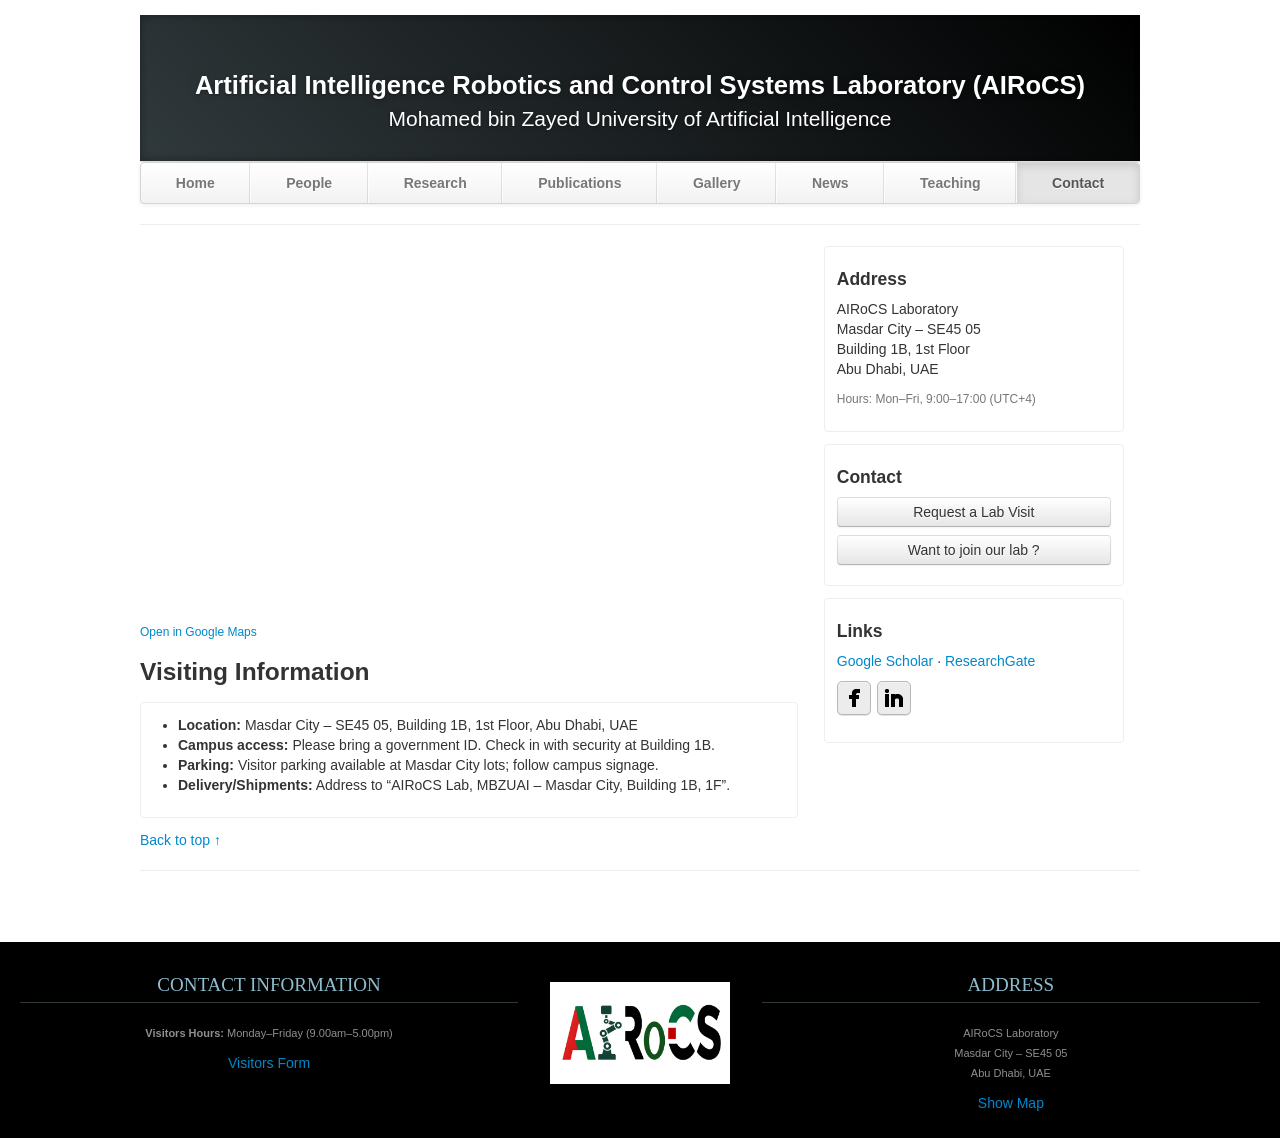
==== contact.html @ 9fc04df8 "update:contact" ====
<!DOCTYPE html>
<html lang="en" itemscope itemtype="http://schema.org/Organization">

<head>
  <meta charset="utf-8">
  <title>Contact | AIRoCS Lab</title>
  <meta name="viewport" content="width=device-width, initial-scale=1.0">
  <meta name="description" content="Contact AIRoCS Lab at MBZUAI – address, map, email, phone, and visiting info.">
  <meta name="author" content="AIRoCS Lab">
  <link href="css/bootstrap.min.css" rel="stylesheet">
  <link href="css/bootstrap-responsive.min.css" rel="stylesheet">
  <link href="css/theme.css" rel="stylesheet">
  <link href="css/social-buttons.css" rel="stylesheet">
  <style>
    /* Lightweight, Bootstrap-2 friendly tweaks */
    .subhead h1 {
      font-size: 1.6rem;
      line-height: 1.2;
      margin: .4em 0;
    }

    .content h4 {
      margin-top: 0;
    }

    .contact-card {
      border: 1px solid #eee;
      background: #fff;
      border-radius: 4px;
      padding: 12px;
      margin-bottom: 12px;
    }

    .contact-card .label {
      margin-right: 6px;
    }

    .muted-small {
      color: #777;
      font-size: 12px;
    }

    .btn-blockish {
      display: block;
      margin-bottom: 8px;
    }

    .nav-toggle {
      display: none;
      background: #08c;
      color: #fff;
      border: 0;
      width: 100%;
      padding: 10px 12px;
      font-size: 15px;
      border-radius: 4px;
      font-weight: 600;
      text-transform: uppercase;
    }

    /* Responsive map embed */
    .map-wrap {
      position: relative;
      padding-bottom: 56.25%;
      height: 0;
      overflow: hidden;
      border-radius: 4px;
    }

    .map-wrap iframe {
      position: absolute;
      top: 0;
      left: 0;
      width: 100%;
      height: 100%;
      border: 0;
    }

    /* Copy feedback */
    .copy-badge {
      cursor: pointer;
      font-size: 11px;
      margin-left: 6px;
    }

    .copy-ok {
      color: #3a87ad;
    }

    .callout {
      border-left: 4px solid #08c;
      background: #f6fbff;
      padding: 10px 12px;
      border-radius: 3px;
      margin-bottom: 14px;
    }

    #footer img {
      max-width: 100%;
      height: auto;
    }

    @media (max-width: 767px) {
      .masthead .navbar-inner {
        padding: 0 10px;
      }

      .nav-toggle {
        display: block;
        margin-bottom: 8px;
      }

      .masthead .nav {
        display: none !important;
        float: none;
        width: 100%;
        margin: 0;
        border: 1px solid #e5e5e5;
        border-radius: 4px;
        overflow: hidden;
      }

      .masthead .nav.open {
        display: block !important;
      }

      .masthead .nav>li {
        float: none;
        border-top: 1px solid #e5e5e5;
      }

      .masthead .nav>li:first-child {
        border-top: 0;
      }

      .masthead .nav>li>a {
        display: block;
        padding: 10px 12px;
      }

      .subhead h1 {
        font-size: 1.3rem;
      }

      .subhead .lead {
        font-size: 1rem;
      }
    }
  </style>
</head>

<body>
  <div class="container" id="top" itemprop="name" content="AIRoCS Lab">
    <header class="jumbotron subhead" id="overview">
      <h1>Artificial Intelligence Robotics and Control Systems Laboratory (AIRoCS)</h1>
      <p class="lead">Mohamed bin Zayed University of Artificial Intelligence</p>
    </header>

    <div class="masthead">
      <div class="navbar">
        <div class="navbar-inner">
          <div class="container">
            <button type="button" class="nav-toggle" aria-expanded="false" aria-controls="primary-nav">Menu</button>
            <ul class="nav" id="primary-nav">
              <li><a href="index.html">Home</a></li>
              <li><a href="people.html">People</a></li>
              <li><a href="research.html">Research</a></li>
              <li><a href="publications.html">Publications</a></li>
              <li><a href="gallery.html">Gallery</a></li>
              <li><a href="news.html">News</a></li>
              <li><a href="teaching.html">Teaching</a></li>
              <li class="active"><a href="#">Contact</a></li>
            </ul>
          </div>
        </div>
      </div>
    </div>

    <hr>

    <div class="row-fluid">
      <div class="span8 content">
        <!-- <div class="callout"> -->
        <!-- For general inquiries, collaborations, or visits, email
            <a href="mailto:Abdalla.Swikir@mbzuai.ac.ae" itemprop="email">Abdalla.Swikir@mbzuai.ac.ae</a>
            or the lab at <a href="mailto:abdallarobotlab@gmail.com">abdallarobotlab@gmail.com</a>. -->
        <!-- </div> -->

        <!-- Responsive Google Map -->
        <div class="map-wrap" aria-label="Map to AIRoCS Lab at MBZUAI">
          <iframe
            src="https://www.google.com/maps/embed?pb=!1m18!1m12!1m3!1d1887.2392666752237!2d54.61821030482016!3d24.432108541783606!2m3!1f0!2f0!3f0!3m2!1i1024!2i768!4f13.1!3m3!1m2!1s0x3e5e48af75e21805%3A0x649441d6f389bc86!2sMohamed%20bin%20Zayed%20University%20of%20Artificial%20Intelligence!5e0!3m2!1sen!2sae!4v1742840189313!5m2!1sen!2sae"
            loading="lazy" referrerpolicy="no-referrer-when-downgrade" allowfullscreen>
          </iframe>
        </div>

        <p class="muted-small" style="margin-top:6px;">
          <a href="https://maps.app.goo.gl/gb7csNPpujr68AkG7">Open in Google Maps</a>
        </p>

        <h3>Visiting Information</h3>
        <div class="contact-card">
          <ul>
            <li><b>Location:</b> <span itemprop="address" itemscope itemtype="http://schema.org/PostalAddress">
                <span itemprop="streetAddress">Masdar City – SE45 05, Building 1B, 1st Floor</span>,
                <span itemprop="addressLocality">Abu Dhabi</span>, <span itemprop="addressCountry">UAE</span>
              </span></li>
            <li><b>Campus access:</b> Please bring a government ID. Check in with security at Building 1B.</li>
            <li><b>Parking:</b> Visitor parking available at Masdar City lots; follow campus signage.</li>
            <li><b>Delivery/Shipments:</b> Address to “AIRoCS Lab, MBZUAI – Masdar City, Building 1B, 1F”.</li>
          </ul>
        </div>
      </div>

      <div class="span4">
        <!-- Address / Hours -->
        <div class="contact-card">
          <h4>Address</h4>
          <p>
            AIRoCS Laboratory<br>
            Masdar City – SE45 05<br>
            Building 1B, 1st Floor<br>
            Abu Dhabi, UAE
          </p>
          <p class="muted-small">Hours: Mon–Fri, 9:00–17:00 (UTC+4)</p>
        </div>

        <!-- Contact methods -->
        <div class="contact-card">
          <h4>Contact</h4>
          <!-- <p>
            <span class="label">Email</span>
            <a href="mailto:Abdalla.Swikir@mbzuai.ac.ae" id="email-pi">Abdalla.Swikir@mbzuai.ac.ae</a>
            <a href="#" class="copy-badge" data-copy="Abdalla.Swikir@mbzuai.ac.ae" title="Copy email"></a>
          </p>
          <p class="muted-small" style="margin-top:-6px;">
            <span class="label">Email</span> <a href="mailto:abdallarobotlab@gmail.com"
              id="email-lab">abdallarobotlab@gmail.com</a>
            <a href="#" class="copy-badge" data-copy="abdallarobotlab@gmail.com" title="Copy email"></a>
          </p>
          <p>
            <span class="label label-info">Phone</span>
            <a href="tel:+97128113243" id="phone-main">+971 2 811 3243</a>
            <a href="#" class="copy-badge" data-copy="+97128113243" title="Copy phone"></a>
          </p> -->
          <div class="row-fluid" style="margin-top:8px;">
            <div class="span12">
              <!-- <a class="btn btn-primary btn-blockish"
                href="mailto:Abdalla.Swikir@mbzuai.ac.ae?subject=AIRoCS%20Inquiry">Email the PI</a> -->
              <a class="btn btn-blockish" href="https://forms.gle/qxykhqFnT3sWA5ks5">Request
                a Lab Visit</a>
              <a class="btn btn-blockish" href="https://forms.gle/LVCdofX83ikJN9mw8">Want to join our lab ?</a>
            </div>
          </div>
        </div>

        <!-- Links / Social -->
        <div class="contact-card">
          <h4>Links</h4>
          <p><a href="http://scholar.google.com">Google Scholar</a> · <a
              href="http://www.researchgate.net">ResearchGate</a></p>
          <p>
            <a href="https://www.facebook.com" class="sb facebook" aria-label="Facebook">Facebook</a>
            <a href="http://www.linkedin.com" class="sb linkedin" aria-label="LinkedIn">LinkedIn</a>
          </p>
        </div>
      </div>
    </div>

    <p><a href="#top">Back to top ↑</a></p>


    <hr>
  </div>

  <footer id="footer">
    <div class="container-fluid">
      <div class="row-fluid">
        <div class="span5">
          <h3>Contact Information</h3>
          <p><b>Visitors Hours: </b>Monday–Friday (9.00am–5.00pm)</p>
          <a href="https://forms.gle/qxykhqFnT3sWA5ks5">Visitors Form</a>
        </div>
        <div class="span2">
          <a href="https://abdallaswikirrobotlab.github.io/Robot_Lab_Website/">
            <img src="thumbs/AIRoCS_logo.jpg" alt="AIRoCS lab logo" />
          </a>
        </div>
        <div class="span5">
          <h3>Address</h3>
          <p>
            AIRoCS Laboratory<br>
            Masdar City – SE45 05<br>
            Abu Dhabi, UAE
          </p>
          <a href="https://maps.app.goo.gl/gb7csNPpujr68AkG7">Show Map</a>
        </div>
      </div>
    </div>
  </footer>

  <!-- JS at end for performance -->
  <script src="js/jquery-1.9.1.min.js"></script>
  <script src="js/bootstrap.min.js"></script>
  <script>
    // Simple copy-to-clipboard with tiny inline feedback
    (function () {
      function copyText(text, $el) {
        var ta = document.createElement('textarea');
        ta.value = text;
        document.body.appendChild(ta);
        ta.select();
        try { document.execCommand('copy'); } catch (e) { }
        document.body.removeChild(ta);
        var prev = $el.text();
        $el.text('copied').addClass('copy-ok');
        setTimeout(function () { $el.text(prev).removeClass('copy-ok'); }, 1200);
      }
      $(document).on('click', '.copy-badge', function (e) {
        e.preventDefault();
        copyText($(this).data('copy'), $(this));
      });
    })();

    // Lightweight nav toggle for phones
    (function () {
      var $nav = $('#primary-nav');
      var $toggle = $('.nav-toggle');

      function syncState() {
        var isDesktop = $(window).width() > 767;
        if (isDesktop) {
          $nav.removeClass('open');
          $toggle.attr('aria-expanded', true);
        } else {
          $toggle.attr('aria-expanded', $nav.hasClass('open'));
        }
      }

      $toggle.on('click', function () {
        var isOpen = $nav.toggleClass('open').hasClass('open');
        $(this).attr('aria-expanded', isOpen);
      });

      $(window).on('resize orientationchange', syncState);
      syncState();
    })();
  </script>
</body>

</html>
---- css/theme.css ----
body {
	padding-top: 15px;
	padding-bottom: 0px;
}


/* Custom container */

.container {
	margin: 0 auto;
	max-width: 1000px;
}

.container>hr {
	margin: 20px 0
}


/* Customize the navbar links to be fill the entire space of the .navbar */

.navbar .navbar-inner {
	padding: 0
}

.navbar .nav {
	margin: 0;
	display: table;
	width: 100%;
}

.navbar .nav li {
	display: table-cell;
	width: 1%;
	float: none;
}

.navbar .nav li a {
	font-weight: bold;
	text-align: center;
	border-left: 1px solid rgba(255, 255, 255, .75);
	border-right: 1px solid rgba(0, 0, 0, .1);
}

.navbar .nav li:first-child a {
	border-left: 0;
	border-radius: 3px 0 0 3px;
}

.navbar .nav li:last-child a {
	border-right: 0;
	border-radius: 0 3px 3px 0;
}

body>.navbar {
	font-size: 13px
}


/* Change the docs' brand */

body>.navbar .brand {
	padding-right: 0;
	padding-left: 0;
	margin-left: 20px;
	float: right;
	font-weight: bold;
	color: #000;
	text-shadow: 0 1px 0 rgba(255, 255, 255, .1), 0 0 30px rgba(255, 255, 255, .125);
	-webkit-transition: all .2s linear;
	-moz-transition: all .2s linear;
	transition: all .2s linear;
}

body>.navbar .brand:hover {
	text-decoration: none;
	text-shadow: 0 1px 0 rgba(255, 255, 255, .1), 0 0 30px rgba(255, 255, 255, .4);
}


/* Sidenav for Docs
         -------------------------------------------------- */

@media screen and (max-width: 768px) {
	.bs-docs-sidenav {
		display: none !important;
	}
}

.bs-docs-sidenav {
	width: 228px;
	margin: 30px 0 0;
	padding: 0;
	background-color: #fff;
	-webkit-border-radius: 6px;
	-moz-border-radius: 6px;
	border-radius: 6px;
	-webkit-box-shadow: 0 1px 4px rgba(0, 0, 0, .065);
	-moz-box-shadow: 0 1px 4px rgba(0, 0, 0, .065);
	box-shadow: 0 1px 4px rgba(0, 0, 0, .065);
}

.bs-docs-sidenav>li>a {
	display: block;
	width: 200px;
	margin: 0 0 -1px;
	padding: 8px 14px;
	border: 1px solid #e5e5e5;
}

.bs-docs-sidenav>li>a.subhead {
	display: block;
	width: 168px;
	margin: 0 0 -1px;
	padding: 8px 30px;
	border: 1px solid #e5e5e5;
	font-size: 12px;
}

.bs-docs-sidenav>li:first-child>a {
	-webkit-border-radius: 6px 6px 0 0;
	-moz-border-radius: 6px 6px 0 0;
	border-radius: 6px 6px 0 0;
}

.bs-docs-sidenav>li:last-child>a {
	-webkit-border-radius: 0 0 6px 6px;
	-moz-border-radius: 0 0 6px 6px;
	border-radius: 0 0 6px 6px;
}

.bs-docs-sidenav>.active>a {
	position: relative;
	z-index: 2;
	padding: 9px 15px;
	border: 0;
	text-shadow: 0 1px 0 rgba(0, 0, 0, .15);
	-webkit-box-shadow: inset 1px 0 0 rgba(0, 0, 0, .1), inset -1px 0 0 rgba(0, 0, 0, .1);
	-moz-box-shadow: inset 1px 0 0 rgba(0, 0, 0, .1), inset -1px 0 0 rgba(0, 0, 0, .1);
	box-shadow: inset 1px 0 0 rgba(0, 0, 0, .1), inset -1px 0 0 rgba(0, 0, 0, .1);
}

.bs-docs-sidenav>li>a:hover {
	background-color: #f5f5f5
}

.bs-docs-sidenav a:hover .icon-chevron-right {
	opacity: .5
}

.bs-docs-sidenav.affix {
	top: 10px
}

.bs-docs-sidenav.affix-bottom {
	position: absolute;
	top: auto;
	bottom: 270px;
}


/* Responsive
         -------------------------------------------------- */

.affix {
	top: 0px
}

#media {
	margin-top: 70px
}

#media .header {
	margin-left: 0;
	margin-bottom: 56px;
	margin-top: 30px;
}

#media .post_row {
	margin-left: 0;
	margin-bottom: 40px;
}

#media .lastpost_row {
	margin-bottom: 0
}

#media .post_row .post {
	background: #fff;
	/*margin-left: 0;;
    margin-right: 20px;*/
	border-radius: 4px;
	box-shadow: 1px 1px 2px 0px #E0E0E0;
	width: 487px;
	height: 616px;
}

#media .post_row .last {
	margin-right: 0
}

#media .post_row .post .img {
	position: relative;
	text-align: center;
}

#media .post_row .post .img .date {
	background: #E8554E;
	position: absolute;
	padding: 2px 5px;
	top: 0;
	left: 11px;
}

#media .post_row .post .img .date p {
	color: #fff;
	font-size: 14px;
	font-weight: bold;
	font-style: italic;
	margin: 0;
}

#media .post_row .post .img img {
	height: 275px;
	width: 410px;
}

#media .post_row .post .text {
	margin: 18px auto 0;
	width: 83%;
}

#media .post_row .post .text h5 {
	margin: 0 0 8px 0;
	font-size: 20px;
	line-height: 23px;
}

#media .post_row .post .text h5 a {
	color: #333
}

#media .post_row .post .text span.date {
	color: #9F9F9F;
	display: block;
	margin-bottom: 12px;
	font-style: italic;
	font-size: 13px;
}

#media .post_row .post .text p {
	margin: 0;
	line-height: 21px;
	font-size: 14px;
}

#media .post_row .post .author_box {
	margin: 12px auto 20px;
	border-top: 1px solid #EDEDED;
	overflow: hidden;
	text-align: left;
	width: 85%;
	padding-top: 12px;
}

#media .post_row .post .author_box h6 {
	margin: 0 0 3px 0;
	font-size: 13px;
	line-height: 15px;
	font-style: italic;
	font-weight: normal;
	color: #B2B2B2;
}

#media .post_row .post .author_box p {
	color: #B2B2B2;
	font-style: italic;
	font-size: 13px;
	line-height: 14px;
	margin: 0;
}

#media .post_row .post .author_box img {
	float: right
}

#media .post_row .post a.plus_wrapper {
	width: 99%;
	text-align: center;
	background: #fff;
	display: none;
	border-radius: 0px 0px 4px 4px;
	padding: 6px 0px 2px;
	margin: 0 auto 1px;
}

#media .post_row .post a.plus_wrapper span {
	color: #1189D9;
	font-size: 30px;
	font-weight: bold;
}

#media .post_row .post:hover a.plus_wrapper {
	display: block
}

#media .post_row .post:hover {
	box-shadow: 0px 1px 5px 1px rgb(216, 216, 216)
}

#media .post_row .post:hover .text h5 a {
	color: #1189D9
}

.map .box_wrapp {
	position: absolute;
	margin: 15px auto;
	box-shadow: 0 0 7px 0 rgba(26, 26, 26, 0.4);
	padding: 30px 0 30px;
	background: white;
	border-radius: 4px;
	margin-top: 25px;
}

.map .box_wrapp .box_cont {
	margin: 30px auto;
	width: 76%;
}

.section-header {
	text-align: center;
	margin-bottom: 35px;
}

.section-header h1,
.title-text {
	font-weight: bold;
	font-size: 30px;
	margin: 12.5px 0;
	font-weight: 100;
	margin-bottom: 25px;
	line-height: 55px;
}

.feature-item:hover {
	box-shadow: 0px 1px 5px 1px rgb(216, 216, 216)
}

.feature-item img {
	margin-left: 15px;
	margin-right: 15px;
	max-width: 90%;
	height: 200px;
}

.feature-item h5 {
	margin-left: 15px;
	margin-right: 15px;
	margin-top: 20px;
	margin-bottom: 20px;
}

.feature-item p {
	margin-left: 15px;
	margin-right: 15px;
}

.feature-heading {
	margin-top: 20px;
	margin-bottom: 20px;
	margin-left: 15px;
	margin-right: 15px;
}

.feature-heading a:hover {
	text-decoration: none;
}

.feature-button {
	font-size: 16px;
	background-image: none;
	box-shadow: none;
	margin-bottom: 10px;
}

.centered {
	text-align: center;
}

.subhead {
	text-align: left;
	border-bottom: 1px solid #ddd;
}

.jumbotron {
	position: relative;
	padding: 45px 0px 35px 0px;
	color: #fff;
	text-align: center;
	text-shadow: 0 1px 3px rgba(0, 0, 0, .4), 0 0 30px rgba(0, 0, 0, .075);
	background: #30393C;
	background: -moz-linear-gradient(45deg, #30393C 0%, #000000 100%);
	background: -webkit-gradient(linear, left bottom, right top, color-stop(0%, #30393C), color-stop(100%, #30393C));
	background: -webkit-linear-gradient(45deg, #30393C 0%, #000000 100%);
	background: -o-linear-gradient(45deg, #30393C 0%, #000000 100%);
	background: -ms-linear-gradient(45deg, #30393C 0%, #000000 100%);
	background: linear-gradient(45deg, #30393C 0%, #000000 100%) repeat;
	-webkit-box-shadow: inset 0 3px 7px rgba(0, 0, 0, .2), inset 0 -3px 7px rgba(0, 0, 0, .2);
	-moz-box-shadow: inset 0 3px 7px rgba(0, 0, 0, .2), inset 0 -3px 7px rgba(0, 0, 0, .2);
	box-shadow: inset 0 3px 7px rgba(0, 0, 0, .2), inset 0 -3px 7px rgba(0, 0, 0, .2);
}

.jumbotron:after {
	content: '';
	display: block;
	position: absolute;
	top: 0;
	right: 0;
	bottom: 0;
	left: 0;
	opacity: .4;
}

.lead {
	margin-bottom: 0px;
	font-size: 21px;
	font-weight: 200;
	line-height: 15px;
}

img.float-left {
	float: left;
	margin-top: 9px;
	margin-left: 0px;
	margin-right: 30px;
	margin-bottom: 12px;
}

img.float-right {
	float: right;
	margin-top: 9px;
	margin-right: 0px;
	margin-bottom: 12px;
	margin-left: 30px;
}

img.publications-thumb {
	width: 142px;
	height: 188px;
}

.caption {
	margin: 10px;
}

.responsive-video {
	position: relative;
	padding-bottom: 56.25%;
	padding-top: 60px;
	overflow: hidden;
}

.responsive-video iframe,
.responsive-video object,
.responsive-video embed {
	position: absolute;
	top: 0;
	left: 0;
	width: 93.5%;
	height: 93.5%;
}

.video-caption {
	margin: 10px;
}

.accordion {
	margin-bottom: 20px;
	margin-right: 40px;
}

.thumbnail>img.sponsor {
	width: 212px;
	height: 150px;
}

img.carousel-image {
	width: 100%;
}

li.publication {
	margin-bottom: 20px;
}

.page-header h3 a:hover {
	text-decoration: none;
}

iframe.map-frame {
	border: none;
	overflow: hidden;
	margin-top: 10px;
	margin-bottom: 10px;
	margin-left: 0px;
	margin-right: 0px;
	height: 550px;
	width: 100%;
}

ul.sponsors {
	margin-top: 40px;
	margin-bottom: 40px;
}

#footer {
	z-index: 10;
	margin-top: 50px;
	margin-bottom: 0px;
	padding-bottom: 25px;
	border-top-width: 8px;
	border-top-style: solid;
	border-top-color: #2F2F2F;
	background-color: #000000;
	border: 0;
	font-size: 100%;
	font: inherit;
	vertical-align: baseline;
	text-align: center;
}

#footer h3 {
	font-size: 19px;
	text-transform: uppercase;
	font-family: BebasNeueRegular;
	color: #8DBECE;
	border-bottom-width: 1px;
	border-bottom-style: solid;
	border-bottom-color: #30393C;
	line-height: 35px;
	margin-bottom: 20px;
	margin-top: 25px;
	font-weight: normal;
}

#footer a img {
	margin-top: 40px;
}

#footer p,
#footer address {
	color: #8F8F8F;
	font-size: 11px;
}
---- css/social-buttons.css ----
/*

CSS Social Icons
By: Nick La (@nickla)
http://webdesignerwall.com/tutorials/css-social-buttons

Version: 1.0

*/

/************************************************************************************
SOCIAL LINK a.sb
*************************************************************************************/
a.sb,
.sb a {
	width: 32px;
	height: 32px;
	background-repeat: no-repeat;
	background-position: center center;
	text-indent: -900em;
	color: #333;
	text-decoration: none;
	line-height: 100%;
	white-space: nowrap;
	display: inline-block;
	position: relative;
	vertical-align: middle;
	margin: 0 2px 5px 0;
	
	/* default button color */
	background-color: #ececec;
	border: solid 1px #b8b8b9;
	
	/* default box shadow */
	-webkit-box-shadow: inset 0 1px 0 rgba(255,255,255,.3), 0 1px 0 rgba(0,0,0,.1);
	-moz-box-shadow: inset 0 1px 0 rgba(255,255,255,.3), 0 1px 0 rgba(0,0,0,.1);
	box-shadow: inset 0 1px 0 rgba(255,255,255,.3), 0 1px 0 rgba(0,0,0,.1);

	/* default border radius */
	-webkit-border-radius: 5px;
	-moz-border-radius: 5px;
	border-radius: 5px;
	
}
/* for IE */
*:first-child+html a.sb,
*:first-child+html .sb a {
	text-indent: 0;
	line-height: 0;
	font-size: 0;
	overflow: hidden;
}


/* SB LIST
================================================ */
.sb {
	margin: 0;
	padding: 0;
}
.sb li {
	margin: 0;
	padding: 0;
	display: inline;
}


/* SIZES
================================================ */
/* small */
a.sb.small,
.sb.small a {
	width: 26px;
	height: 26px;
	font-size: 90%;
}

/* large */
a.sb.large,
.sb.large a {
	width: 40px;
	height: 40px;
	font-size: 120%;
}


/* GRADIENTS
================================================ */

/* default gradient */
a.sb.gradient,
.sb.gradient a {
	background-color: transparent !important;
}
a.sb.gradient:after,
.sb.gradient a:after {
	padding: 1px;
	content: "";
	width: 100%;
	height: 100%;
	position: absolute;
	top: -1px;
	left: -1px;
	z-index: -1;
	
	-webkit-box-shadow: inset 0 2px 0 rgba(255,255,255,.3);
	-moz-box-shadow: inset 0 2px 0 rgba(255,255,255,.3);
	box-shadow: inset 0 2px 0 rgba(255,255,255,.3);

	/* default gradient */
	background: -moz-linear-gradient(top, #eeeeee 0%, #d2d2d2 100%);
	background: -webkit-linear-gradient(top, #eeeeee 0%, #d2d2d2 100%);
	background: linear-gradient(top, #eeeeee 0%, #d2d2d2 100%);
}

/* gradient blue */
a.sb.gradient.blue:after,
.sb.gradient.blue a:after {
	background-image: url([data-uri]);
	background-image: -moz-linear-gradient(top,  rgba(83,132,237,1) 0%, rgba(44,86,159,1) 100%);
	background-image: -webkit-linear-gradient(top,  rgba(83,132,237,1) 0%,rgba(44,86,159,1) 100%);
	background-image: linear-gradient(top,  rgba(83,132,237,1) 0%,rgba(44,86,159,1) 100%);
}

/* gradient purple */
a.sb.gradient.purple:after,
.sb.gradient.purple a:after {
	background-image: url([data-uri]);
	background-image: -moz-linear-gradient(top,  rgba(127,119,252,1) 0%, rgba(78,24,219,1) 100%);
	background-image: -webkit-linear-gradient(top,  rgba(127,119,252,1) 0%,rgba(78,24,219,1) 100%);
	background-image: linear-gradient(top,  rgba(127,119,252,1) 0%,rgba(78,24,219,1) 100%);
}

/* gradient red */
a.sb.gradient.red:after,
.sb.gradient.red a:after {
	background-image: url([data-uri]);
	background-image: -moz-linear-gradient(top,  rgba(249,116,88,1) 0%, rgba(215,35,18,1) 100%);
	background-image: -webkit-linear-gradient(top,  rgba(249,116,88,1) 0%,rgba(215,35,18,1) 100%);
	background-image: linear-gradient(top,  rgba(249,116,88,1) 0%,rgba(215,35,18,1) 100%);
}

/* gradient green */
a.sb.gradient.green:after,
.sb.gradient.green a:after {
	background-image: url([data-uri]);
	background-image: -moz-linear-gradient(top,  rgba(81,185,18,1) 0%, rgba(49,121,9,1) 100%);
	background-image: -webkit-linear-gradient(top,  rgba(81,185,18,1) 0%,rgba(49,121,9,1) 100%);
	background-image: linear-gradient(top,  rgba(81,185,18,1) 0%,rgba(49,121,9,1) 100%);
}

/* gradient green */
a.sb.gradient.green:after,
.sb.gradient.green a:after {
	background-image: url([data-uri]);
	background-image: -moz-linear-gradient(top,  rgba(81,185,18,1) 0%, rgba(49,121,9,1) 100%);
	background-image: -webkit-linear-gradient(top,  rgba(81,185,18,1) 0%,rgba(49,121,9,1) 100%);
	background-image: linear-gradient(top,  rgba(81,185,18,1) 0%,rgba(49,121,9,1) 100%);
}

/* gradient orange */
a.sb.gradient.orange:after,
.sb.gradient.orange a:after {
	background-image: url([data-uri]);
	background-image: -moz-linear-gradient(top,  rgba(255,165,0,1) 0%, rgba(255,111,0,1) 100%);
	background-image: -webkit-linear-gradient(top,  rgba(255,165,0,1) 0%,rgba(255,111,0,1) 100%);
	background-image: linear-gradient(top,  rgba(255,165,0,1) 0%,rgba(255,111,0,1) 100%);
}

/* gradient brown */
a.sb.gradient.brown:after,
.sb.gradient.brown a:after {
	background-image: url([data-uri]);
	background-image: -moz-linear-gradient(top,  rgba(197,99,5,1) 0%, rgba(123,59,2,1) 100%);
	background-image: -webkit-linear-gradient(top,  rgba(197,99,5,1) 0%,rgba(123,59,2,1) 100%);
	background-image: linear-gradient(top,  rgba(197,99,5,1) 0%,rgba(123,59,2,1) 100%);
}

/* gradient black */
a.sb.gradient.black:after,
.sb.gradient.black a:after {
	background-image: url([data-uri]);
	background-image: -moz-linear-gradient(top,  rgba(86,86,86,1) 0%, rgba(3,3,3,1) 100%);
	background-image: -webkit-linear-gradient(top,  rgba(86,86,86,1) 0%,rgba(3,3,3,1) 100%);
	background-image: linear-gradient(top,  rgba(86,86,86,1) 0%,rgba(3,3,3,1) 100%);
}

/* gradient gray */
a.sb.gradient.gray:after,
.sb.gradient.gray a:after {
	background-image: url([data-uri]);
	background-image: -moz-linear-gradient(top,  rgba(172,171,171,1) 0%, rgba(82,82,82,1) 100%);
	background-image: -webkit-linear-gradient(top,  rgba(172,171,171,1) 0%,rgba(82,82,82,1) 100%);
	background-image: linear-gradient(top,  rgba(172,171,171,1) 0%,rgba(82,82,82,1) 100%);
}

/* gradient light-gray */
a.sb.gradient.light-gray:after,
.sb.gradient.light-gray a:after {
	background-image: url([data-uri]);
	background-image: -moz-linear-gradient(top,  rgba(217,217,217,1) 0%, rgba(157,157,157,1) 100%);
	background-image: -webkit-linear-gradient(top,  rgba(217,217,217,1) 0%,rgba(157,157,157,1) 100%);
	background-image: linear-gradient(top,  rgba(217,217,217,1) 0%,rgba(157,157,157,1) 100%);
}

/* gradient light-blue */
a.sb.gradient.light-blue:after,
.sb.gradient.light-blue a:after {
	background-image: url([data-uri]);
	background-image: -moz-linear-gradient(top,  rgba(209,229,254,1) 0%, rgba(150,194,250,1) 100%);
	background-image: -webkit-linear-gradient(top,  rgba(209,229,254,1) 0%,rgba(150,194,250,1) 100%);
	background-image: linear-gradient(top,  rgba(209,229,254,1) 0%,rgba(150,194,250,1) 100%);
}

/* gradient light-purple */
a.sb.gradient.light-purple:after,
.sb.gradient.light-purple a:after {
	background-image: url([data-uri]);
	background-image: -moz-linear-gradient(top,  rgba(206,201,254,1) 0%, rgba(168,158,252,1) 100%);
	background-image: -webkit-linear-gradient(top,  rgba(206,201,254,1) 0%,rgba(168,158,252,1) 100%);
	background-image: linear-gradient(top,  rgba(206,201,254,1) 0%,rgba(168,158,252,1) 100%);
}

/* gradient pink */
a.sb.gradient.pink:after,
.sb.gradient.pink a:after {
	background-image: url([data-uri]);
	background-image: -moz-linear-gradient(top,  rgba(253,211,240,1) 0%, rgba(254,147,203,1) 100%);
	background-image: -webkit-linear-gradient(top,  rgba(253,211,240,1) 0%,rgba(254,147,203,1) 100%);
	background-image: linear-gradient(top,  rgba(253,211,240,1) 0%,rgba(254,147,203,1) 100%);
}

/* gradient light-green */
a.sb.gradient.light-green:after,
.sb.gradient.light-green a:after {
	background-image: url([data-uri]);
	background-image: -moz-linear-gradient(top,  rgba(179,239,22,1) 0%, rgba(141,200,14,1) 100%);
	background-image: -webkit-linear-gradient(top,  rgba(179,239,22,1) 0%,rgba(141,200,14,1) 100%);
	background-image: linear-gradient(top,  rgba(179,239,22,1) 0%,rgba(141,200,14,1) 100%);
}

/* gradient yellow */
a.sb.gradient.yellow:after,
.sb.gradient.yellow a:after {
	background-image: url([data-uri]);
	background-image: -moz-linear-gradient(top,  rgba(253,246,177,1) 0%, rgba(255,222,7,1) 100%);
	background-image: -webkit-linear-gradient(top,  rgba(253,246,177,1) 0%,rgba(255,222,7,1) 100%);
	background-image: linear-gradient(top,  rgba(253,246,177,1) 0%,rgba(255,222,7,1) 100%);
}


/* COLORS
================================================ */

/* default hover */
a.sb:hover:after,
.sb a:hover:after {
	background-image: none;
}
a.sb:hover,
.sb a:hover,
a.sb:hover:after,
.sb a:hover:after {
	background-color: #f3f3f3;
}


/* blue color */
a.sb.blue,
.sb.blue a,
a.sb.blue:after,
.sb.blue a:after {
	background-color: #4d7de1;
	border-color: #294c89;
	color: #fff;
}
a.sb.blue:hover:after,
.sb.blue a:hover:after {
	background-image: none;
}
a.sb.blue:hover,
.sb.blue a:hover,
a.sb.blue:hover:after,
.sb.blue a:hover:after {
	background-color: #5384ed;
}

/* purple color */
a.sb.purple,
.sb.purple a,
a.sb.purple:after,
.sb.purple a:after {
	background-color: #7a6bf8;
	border-color: #321396;
	color: #fff;
}
a.sb.purple:hover:after,
.sb.purple a:hover:after {
	background-image: none;
}
a.sb.purple:hover,
.sb.purple a:hover,
a.sb.purple:hover:after,
.sb.purple a:hover:after {
	background-color: #7f77fc;
}

/* red color */
a.sb.red,
.sb.red a,
a.sb.red:after,
.sb.red a:after {
	background-color: #e8311f;
	border-color: #9d1d14;
	color: #fff;
}
a.sb.red:hover:after,
.sb.red a:hover:after {
	background-image: none;
}
a.sb.red:hover,
.sb.red a:hover,
a.sb.red:hover:after,
.sb.red a:hover:after {
	background-color: #e84b34;
}

/* green color */
a.sb.green,
.sb.green a,
a.sb.green:after,
.sb.green a:after {
	background-color: #4aab10;
	border-color: #1e5608;
	color: #fff;
}
a.sb.green:hover:after,
.sb.green a:hover:after {
	background-image: none;
}
a.sb.green:hover,
.sb.green a:hover,
a.sb.green:hover:after,
.sb.green a:hover:after {
	background-color: #51b912;
}

/* orange color */
a.sb.orange,
.sb.orange a,
a.sb.orange:after,
.sb.orange a:after {
	background-color: #ff9600;
	border-color: #c35505;
	color: #fff;
}
a.sb.orange:hover:after,
.sb.orange a:hover:after {
	background-image: none;
}
a.sb.orange:hover,
.sb.orange a:hover,
a.sb.orange:hover:after,
.sb.orange a:hover:after {
	background-color: #ffa500;
}

/* brown color */
a.sb.brown,
.sb.brown a,
a.sb.brown:after,
.sb.brown a:after {
	background-color: #a35004;
	border-color: #622d07;
	color: #fff;
}
a.sb.brown:hover:after,
.sb.brown a:hover:after {
	background-image: none;
}
a.sb.brown:hover,
.sb.brown a:hover,
a.sb.brown:hover:after,
.sb.brown a:hover:after {
	background-color: #c56305;
}

/* black color */
a.sb.black,
.sb.black a,
a.sb.black:after,
.sb.black a:after {
	background-color: #252525;
	border-color: #000000;
	color: #fff;
}
a.sb.black:hover:after,
.sb.black a:hover:after {
	background-image: none;
}
a.sb.black:hover,
.sb.black a:hover,
a.sb.black:hover:after,
.sb.black a:hover:after {
	background-color: #565656;
}

/* gray color */
a.sb.gray,
.sb.gray a,
a.sb.gray:after,
.sb.gray a:after {
	background-color: #989797;
	border-color: #3f3f3f;
	color: #fff;
}
a.sb.gray:hover:after,
.sb.gray a:hover:after {
	background-image: none;
}
a.sb.gray:hover,
.sb.gray a:hover,
a.sb.gray:hover:after,
.sb.gray a:hover:after {
	background-color: #acabab;
}

/* light-gray color */
a.sb.light-gray,
.sb.light-gray a,
a.sb.light-gray:after,
.sb.light-gray a:after {
	background-color: #c7c7c7;
	border-color: #7b7b7b;
}
a.sb.light-gray:hover:after,
.sb.light-gray a:hover:after {
	background-image: none;
}
a.sb.light-gray:hover,
.sb.light-gray a:hover,
a.sb.light-gray:hover:after,
.sb.light-gray a:hover:after {
	background-color: #d9d9d9;
}

/* light-blue color */
a.sb.light-blue,
.sb.light-blue a,
a.sb.light-blue:after,
.sb.light-blue a:after {
	background-color: #bdd9fd;
	border-color: #6694d6;
}
a.sb.light-blue:hover:after,
.sb.light-blue a:hover:after {
	background-image: none;
}
a.sb.light-blue:hover,
.sb.light-blue a:hover,
a.sb.light-blue:hover:after,
.sb.light-blue a:hover:after {
	background-color: #d1e5fe;
}

/* light-purple color */
a.sb.light-purple,
.sb.light-purple a,
a.sb.light-purple:after,
.sb.light-purple a:after {
	background-color: #c1bafd;
	border-color: #7f76cc;
}
a.sb.light-purple:hover:after,
.sb.light-purple a:hover:after {
	background-image: none;
}
a.sb.light-purple:hover,
.sb.light-purple a:hover,
a.sb.light-purple:hover:after,
.sb.light-purple a:hover:after {
	background-color: #cec9fe;
}

/* pink color */
a.sb.pink,
.sb.pink a,
a.sb.pink:after,
.sb.pink a:after {
	background-color: #feb4e4;
	border-color: #e464ac;
}
a.sb.pink:hover:after,
.sb.pink a:hover:after {
	background-image: none;
}
a.sb.pink:hover,
.sb.pink a:hover,
a.sb.pink:hover:after,
.sb.pink a:hover:after {
	background-color: #fdd3f0;
}

/* light-green color */
a.sb.light-green,
.sb.light-green a,
a.sb.light-green:after,
.sb.light-green a:after {
	background-color: #9bd611;
	border-color: #71a115;
}
a.sb.light-green:hover:after,
.sb.light-green a:hover:after {
	background-image: none;
}
a.sb.light-green:hover,
.sb.light-green a:hover,
a.sb.light-green:hover:after,
.sb.light-green a:hover:after {
	background-color: #b3ef16;
}

/* yellow color */
a.sb.yellow,
.sb.yellow a,
a.sb.yellow:after,
.sb.yellow a:after {
	background-color: #fff06c;
	border-color: #dcb232;
}
a.sb.yellow:hover:after,
.sb.yellow a:hover:after {
	background-image: none;
}
a.sb.yellow:hover,
.sb.yellow a:hover,
a.sb.yellow:hover:after,
.sb.yellow a:hover:after {
	background-color: #fdf6b1;
}


/* STYLES
================================================ */

/* min style */
a.sb.min,
.sb.min a {
	background-color: transparent;
	border: none;
	
	-webkit-box-shadow: none;
	-moz-box-shadow: none;
	box-shadow: none;
}

/* circle style */
a.sb.circle,
.sb.circle a,
a.sb.circle:before,
.sb.circle a:before,
a.sb.circle:after,
.sb.circle a:after {
	-webkit-border-radius: 10em;
	-moz-border-radius: 10em;
	border-radius: 10em;
}

/* round style */
a.sb,
.sb a,
a.sb:before,
.sb a:before,
a.sb:after,
.sb a:after {
	-webkit-border-radius: 5px;
	-moz-border-radius: 5px;
	border-radius: 5px;
}

/* reset bottom border-radius for round and circle */
a.sb.circle:before,
.sb.circle a:before,
a.sb:before,
.sb a:before {
	border-bottom-right-radius: 0;
	border-bottom-left-radius: 0;
	-moz-border-radius-bottomright: 0;
	-moz-border-radius-bottomleft: 0;
	-webkit-border-bottom-right-radius: 0;
	-webkit-border-bottom-left-radius: 0;
}

/* thick-border border style */
a.sb.thick-border,
.sb.thick-border a {
	border-width: 3px;
}

/* no-border style */
a.sb.no-border,
.sb.no-border a {
	border: none;
}

/* no-shadow style */
a.sb.no-shadow,
.sb.no-shadow a {
	-webkit-box-shadow: none;
	-moz-box-shadow: none;
	box-shadow: none;
}

/* pressed style */
a.sb.pressed,
.sb.pressed a {
	-webkit-box-shadow: inset 0 1px 2px rgba(0,0,0,.35);
	-moz-box-shadow: inset 0 1px 2px rgba(0,0,0,.35);
	box-shadow: inset 0 1px 2px rgba(0,0,0,.35);
}

/* embossed style */
a.sb.embossed,
.sb.embossed a {
	-webkit-box-shadow: inset 0 1px 0 rgba(255,255,255,.5), inset 0 -2px 0 rgba(0,0,0,.25), inset 0 -3px 0 rgba(255,255,255,.2), 0 1px 0 rgba(0,0,0,.1);
	-moz-box-shadow: inset 0 1px 0 rgba(255,255,255,.5), inset 0 -2px 0 rgba(0,0,0,.25), inset 0 -3px 0 rgba(255,255,255,.2), 0 1px 0 rgba(0,0,0,.1);
	box-shadow: inset 0 1px 0 rgba(255,255,255,.5), inset 0 -2px 0 rgba(0,0,0,.25), inset 0 -3px 0 rgba(255,255,255,.2), 0 1px 0 rgba(0,0,0,.1);
}
a.sb.small.embossed,
.sb.small.embossed a {
	-webkit-box-shadow: inset 0 1px 0 rgba(255,255,255,.5), inset 0 -1px 0 rgba(0,0,0,.25), inset 0 -2px 0 rgba(255,255,255,.2), 0 1px 0 rgba(0,0,0,.1);
	-moz-box-shadow: inset 0 1px 0 rgba(255,255,255,.5), inset 0 -1px 0 rgba(0,0,0,.25), inset 0 -2px 0 rgba(255,255,255,.2), 0 1px 0 rgba(0,0,0,.1);
	box-shadow: inset 0 1px 0 rgba(255,255,255,.5), inset 0 -1px 0 rgba(0,0,0,.25), inset 0 -2px 0 rgba(255,255,255,.2), 0 1px 0 rgba(0,0,0,.1);
}
a.sb.large.embossed,
.sb.large.embossed a {
	-webkit-box-shadow: inset 0 1px 0 rgba(255,255,255,.5), inset 0 -3px 0 rgba(0,0,0,.25), inset 0 -4px 0 rgba(255,255,255,.2), 0 1px 0 rgba(0,0,0,.1);
	-moz-box-shadow: inset 0 1px 0 rgba(255,255,255,.5), inset 0 -3px 0 rgba(0,0,0,.25), inset 0 -4px 0 rgba(255,255,255,.2), 0 1px 0 rgba(0,0,0,.1);
	box-shadow: inset 0 1px 0 rgba(255,255,255,.5), inset 0 -3px 0 rgba(0,0,0,.25), inset 0 -4px 0 rgba(255,255,255,.2), 0 1px 0 rgba(0,0,0,.1);
}

/* glossy style */
a.sb.glossy:before,
.sb.glossy a:before {
	content: "";
	width: 100%;
	height: 50%;
	position: absolute;
	top: 0;
	left: 0;
	
	/* glossy overlay */
	background: url([data-uri]);
	background: -moz-linear-gradient(top,  rgba(255,255,255,0.5) 0%, rgba(255,255,255,0.2) 100%);
	background: -webkit-linear-gradient(top,  rgba(255,255,255,0.5) 0%,rgba(255,255,255,0.2) 100%);
	background: linear-gradient(top,  rgba(255,255,255,0.5) 0%,rgba(255,255,255,0.2) 100%);
}

/* icon with text style */
a.sb.text,
.sb.text a {
	text-indent: 0;
	width: auto;
	height: 20px;
	padding: 9px 14px 3px 34px;
	background-position: 2px center;
}
*:first-child+html a.sb.text,
*:first-child+html .sb.text a {
	text-indent: inherit; /* for IE */
	line-height: 100%;
	font-size: 100%;
}

a.sb.small.text,
.sb.small.text a {
	background-position: 2px center;
	padding: 6px 12px 0 34px;
}
a.sb.large.text,
.sb.large.text a {
	background-position: 6px center;
	padding: 12px 20px 8px 40px;
}

/* flat style */
a.sb.flat,
.sb.flat a,
a.sb.flat:before,
.sb.flat a:before {
	-webkit-border-radius: 0;
	-moz-border-radius: 0;
	border-radius: 0;

	-webkit-box-shadow: none;
	-moz-box-shadow: none;
	box-shadow: none;
}

/* ICONS
================================================ */
a.sb.twitter,
.sb a.twitter {
	background-image: url(images/twitter_bird.png);
}

a.sb.facebook,
.sb a.facebook {
	background-image: url(images/facebook.png);
}

a.sb.heart,
.sb a.heart {
	background-image: url(images/heart.png);
}

a.sb.linkedin,
.sb a.linkedin {
	background-image: url(images/linkedin.png);
}

a.sb.pinterest,
.sb a.pinterest {
	background-image: url(images/pinterest.png);
}

a.sb.podcast,
.sb a.podcast {
	background-image: url(images/podcast.png);
}

a.sb.rss,
.sb a.rss {
	background-image: url(images/rss.png);
}

a.sb.share_this,
.sb a.share_this {
	background-image: url(images/share_this.png);
}

a.sb.star,
.sb a.star {
	background-image: url(images/star.png);
}

a.sb.vimeo,
.sb a.vimeo {
	background-image: url(images/vimeo.png);
}

/* white icons */
a.sb.blue.twitter,
.sb.blue a.twitter,
a.sb.purple.twitter,
.sb.purple a.twitter,
a.sb.red.twitter,
.sb.red a.twitter,
a.sb.green.twitter,
.sb.green a.twitter,
a.sb.orange.twitter,
.sb.orange a.twitter,
a.sb.brown.twitter,
.sb.brown a.twitter,
a.sb.black.twitter,
.sb.black a.twitter,
a.sb.gray.twitter,
.sb.gray a.twitter {
	background-image: url(images/white_twitter_bird.png);
}

a.sb.blue.facebook,
.sb.blue a.facebook,
a.sb.purple.facebook,
.sb.purple a.facebook,
a.sb.red.facebook,
.sb.red a.facebook,
a.sb.green.facebook,
.sb.green a.facebook,
a.sb.orange.facebook,
.sb.orange a.facebook,
a.sb.brown.facebook,
.sb.brown a.facebook,
a.sb.black.facebook,
.sb.black a.facebook,
a.sb.gray.facebook,
.sb.gray a.facebook {
	background-image: url(images/white_facebook.png);
}

a.sb.blue.heart,
.sb.blue a.heart,
a.sb.purple.heart,
.sb.purple a.heart,
a.sb.red.heart,
.sb.red a.heart,
a.sb.green.heart,
.sb.green a.heart,
a.sb.orange.heart,
.sb.orange a.heart,
a.sb.brown.heart,
.sb.brown a.heart,
a.sb.black.heart,
.sb.black a.heart,
a.sb.gray.heart,
.sb.gray a.heart {
	background-image: url(images/white_heart.png);
}

a.sb.blue.linkedin,
.sb.blue a.linkedin,
a.sb.purple.linkedin,
.sb.purple a.linkedin,
a.sb.red.linkedin,
.sb.red a.linkedin,
a.sb.green.linkedin,
.sb.green a.linkedin,
a.sb.orange.linkedin,
.sb.orange a.linkedin,
a.sb.brown.linkedin,
.sb.brown a.linkedin,
a.sb.black.linkedin,
.sb.black a.linkedin,
a.sb.gray.linkedin,
.sb.gray a.linkedin {
	background-image: url(images/white_linkedin.png);
}

a.sb.blue.pinterest,
.sb.blue a.pinterest,
a.sb.purple.pinterest,
.sb.purple a.pinterest,
a.sb.red.pinterest,
.sb.red a.pinterest,
a.sb.green.pinterest,
.sb.green a.pinterest,
a.sb.orange.pinterest,
.sb.orange a.pinterest,
a.sb.brown.pinterest,
.sb.brown a.pinterest,
a.sb.black.pinterest,
.sb.black a.pinterest,
a.sb.gray.pinterest,
.sb.gray a.pinterest {
	background-image: url(images/white_pinterest.png);
}

a.sb.blue.podcast,
.sb.blue a.podcast,
a.sb.purple.podcast,
.sb.purple a.podcast,
a.sb.red.podcast,
.sb.red a.podcast,
a.sb.green.podcast,
.sb.green a.podcast,
a.sb.orange.podcast,
.sb.orange a.podcast,
a.sb.brown.podcast,
.sb.brown a.podcast,
a.sb.black.podcast,
.sb.black a.podcast,
a.sb.gray.podcast,
.sb.gray a.podcast {
	background-image: url(images/white_podcast.png);
}

a.sb.blue.rss,
.sb.blue a.rss,
a.sb.purple.rss,
.sb.purple a.rss,
a.sb.red.rss,
.sb.red a.rss,
a.sb.green.rss,
.sb.green a.rss,
a.sb.orange.rss,
.sb.orange a.rss,
a.sb.brown.rss,
.sb.brown a.rss,
a.sb.black.rss,
.sb.black a.rss,
a.sb.gray.rss,
.sb.gray a.rss {
	background-image: url(images/white_rss.png);
}

a.sb.blue.share_this,
.sb.blue a.share_this,
a.sb.purple.share_this,
.sb.purple a.share_this,
a.sb.red.share_this,
.sb.red a.share_this,
a.sb.green.share_this,
.sb.green a.share_this,
a.sb.orange.share_this,
.sb.orange a.share_this,
a.sb.brown.share_this,
.sb.brown a.share_this,
a.sb.black.share_this,
.sb.black a.share_this,
a.sb.gray.share_this,
.sb.gray a.share_this {
	background-image: url(images/white_share_this.png);
}

a.sb.blue.star,
.sb.blue a.star,
a.sb.purple.star,
.sb.purple a.star,
a.sb.red.star,
.sb.red a.star,
a.sb.green.star,
.sb.green a.star,
a.sb.orange.star,
.sb.orange a.star,
a.sb.brown.star,
.sb.brown a.star,
a.sb.black.star,
.sb.black a.star,
a.sb.gray.star,
.sb.gray a.star {
	background-image: url(images/white_star.png);
}

a.sb.blue.vimeo,
.sb.blue a.vimeo,
a.sb.purple.vimeo,
.sb.purple a.vimeo,
a.sb.red.vimeo,
.sb.red a.vimeo,
a.sb.green.vimeo,
.sb.green a.vimeo,
a.sb.orange.vimeo,
.sb.orange a.vimeo,
a.sb.brown.vimeo,
.sb.brown a.vimeo,
a.sb.black.vimeo,
.sb.black a.vimeo,
a.sb.gray.vimeo,
.sb.gray a.vimeo {
	background-image: url(images/white_vimeo.png);
}


/* ADD YOUR CUSTOM STYLES BELOW
================================================ */
a.sb.youtube {
	background-image: url(images/youtube.png);
}
a.sb.email {
	background-image: url(images/email.png);
}

/* custom icon */
a.sb.custom {
	width: 80px;
	height: 80px;
	
	-webkit-border-radius: 15px;
	-moz-border-radius: 15px;
	border-radius: 15px;
}
a.sb.custom:after {
	background-image: url(images/custom-bg.png);

	-webkit-border-radius: 15px;
	-moz-border-radius: 15px;
	border-radius: 15px;
}

/* custom icon blue */
a.sb.custom.blue {
	border-color: #96a8af;
}
a.sb.custom.blue:after {
	background-image: url(images/custom-bg-blue.png);
}
/* custom icon pink */
a.sb.custom.pink {
	border-color: #b0a1aa;
}
a.sb.custom.pink:after {
	background-image: url(images/custom-bg-pink.png);
}

/* custom icon background images */
a.sb.custom.retweet {
	background-image: url(images/custom-icon-retweet.png);
}
a.sb.custom.photo {
	background-image: url(images/custom-icon-photo.png);
}
a.sb.custom.comment {
	background-image: url(images/custom-icon-comment.png);
}
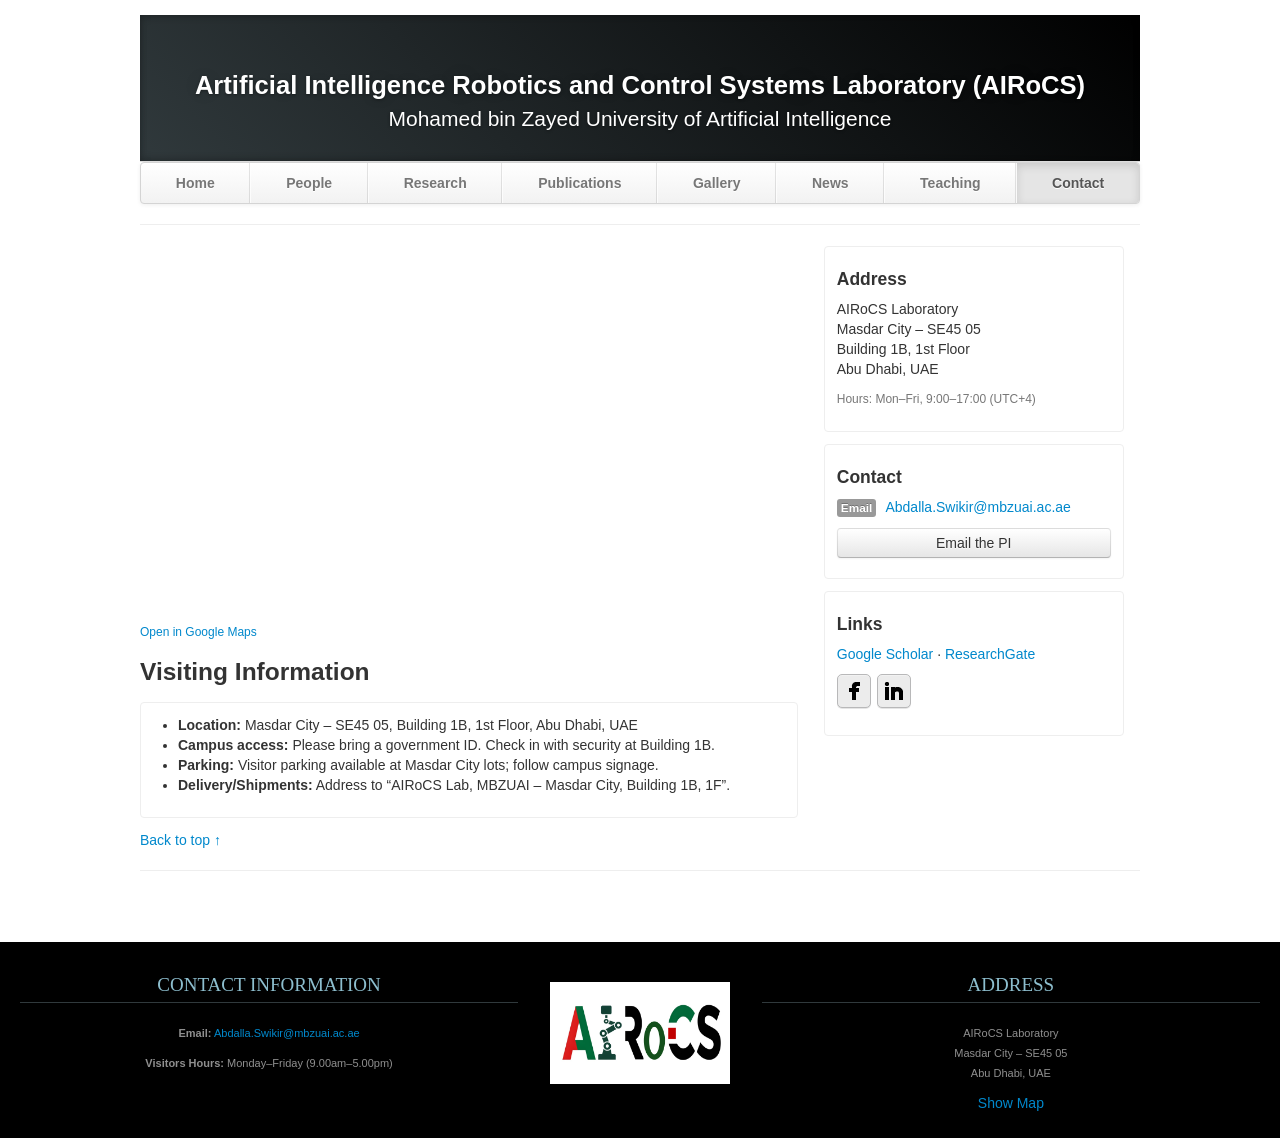
==== commit c8f4098f: "update:contact" ====
--- a/contact.html
+++ b/contact.html
@@ -50,12 +50,21 @@
       background: #08c;
       color: #fff;
       border: 0;
-      width: 100%;
       padding: 10px 12px;
       font-size: 15px;
       border-radius: 4px;
       font-weight: 600;
       text-transform: uppercase;
+      box-sizing: border-box;
+      line-height: 1;
+    }
+
+    .nav-toggle-bar {
+      display: block;
+      width: 22px;
+      height: 2px;
+      background: #fff;
+      margin: 4px 0;
     }
 
     /* Responsive map embed */
@@ -102,31 +111,42 @@
 
     @media (max-width: 767px) {
       .masthead .navbar-inner {
-        padding: 0 10px;
+        position: relative;
+        padding: 16px 12px 12px;
       }
 
       .nav-toggle {
         display: block;
-        margin-bottom: 8px;
+        position: absolute;
+        top: 12px;
+        right: 12px;
+        width: auto;
+        padding: 8px 12px;
+        background: #08c;
       }
 
       .masthead .nav {
         display: none !important;
         float: none;
         width: 100%;
-        margin: 0;
+        margin: 44px 0 0;
         border: 1px solid #e5e5e5;
         border-radius: 4px;
-        overflow: hidden;
+        background: #fff;
+        box-sizing: border-box;
+        list-style: none;
+        padding: 0;
+        flex-direction: column;
       }
 
       .masthead .nav.open {
-        display: block !important;
+        display: flex !important;
       }
 
       .masthead .nav>li {
         float: none;
         border-top: 1px solid #e5e5e5;
+        width: 100%;
       }
 
       .masthead .nav>li:first-child {
@@ -135,7 +155,8 @@
 
       .masthead .nav>li>a {
         display: block;
-        padding: 10px 12px;
+        padding: 12px 14px;
+        line-height: 1.4;
       }
 
       .subhead h1 {
@@ -160,7 +181,11 @@
       <div class="navbar">
         <div class="navbar-inner">
           <div class="container">
-            <button type="button" class="nav-toggle" aria-expanded="false" aria-controls="primary-nav">Menu</button>
+            <button type="button" class="nav-toggle" aria-expanded="false" aria-controls="primary-nav" aria-label="Toggle navigation">
+              <span class="nav-toggle-bar"></span>
+              <span class="nav-toggle-bar"></span>
+              <span class="nav-toggle-bar"></span>
+            </button>
             <ul class="nav" id="primary-nav">
               <li><a href="index.html">Home</a></li>
               <li><a href="people.html">People</a></li>
@@ -228,28 +253,15 @@
         <!-- Contact methods -->
         <div class="contact-card">
           <h4>Contact</h4>
-          <!-- <p>
+          <p>
             <span class="label">Email</span>
             <a href="mailto:Abdalla.Swikir@mbzuai.ac.ae" id="email-pi">Abdalla.Swikir@mbzuai.ac.ae</a>
             <a href="#" class="copy-badge" data-copy="Abdalla.Swikir@mbzuai.ac.ae" title="Copy email"></a>
           </p>
-          <p class="muted-small" style="margin-top:-6px;">
-            <span class="label">Email</span> <a href="mailto:abdallarobotlab@gmail.com"
-              id="email-lab">abdallarobotlab@gmail.com</a>
-            <a href="#" class="copy-badge" data-copy="abdallarobotlab@gmail.com" title="Copy email"></a>
-          </p>
-          <p>
-            <span class="label label-info">Phone</span>
-            <a href="tel:+97128113243" id="phone-main">+971 2 811 3243</a>
-            <a href="#" class="copy-badge" data-copy="+97128113243" title="Copy phone"></a>
-          </p> -->
           <div class="row-fluid" style="margin-top:8px;">
             <div class="span12">
-              <!-- <a class="btn btn-primary btn-blockish"
-                href="mailto:Abdalla.Swikir@mbzuai.ac.ae?subject=AIRoCS%20Inquiry">Email the PI</a> -->
-              <a class="btn btn-blockish" href="https://forms.gle/qxykhqFnT3sWA5ks5">Request
-                a Lab Visit</a>
-              <a class="btn btn-blockish" href="https://forms.gle/LVCdofX83ikJN9mw8">Want to join our lab ?</a>
+              <a class="btn btn-blockish"
+                href="mailto:Abdalla.Swikir@mbzuai.ac.ae?subject=AIRoCS%20Inquiry">Email the PI</a>
             </div>
           </div>
         </div>
@@ -278,8 +290,8 @@
       <div class="row-fluid">
         <div class="span5">
           <h3>Contact Information</h3>
+          <p><b>Email:</b> <a href="mailto:Abdalla.Swikir@mbzuai.ac.ae">Abdalla.Swikir@mbzuai.ac.ae</a></p>
           <p><b>Visitors Hours: </b>Monday–Friday (9.00am–5.00pm)</p>
-          <a href="https://forms.gle/qxykhqFnT3sWA5ks5">Visitors Form</a>
         </div>
         <div class="span2">
           <a href="https://abdallaswikirrobotlab.github.io/Robot_Lab_Website/">
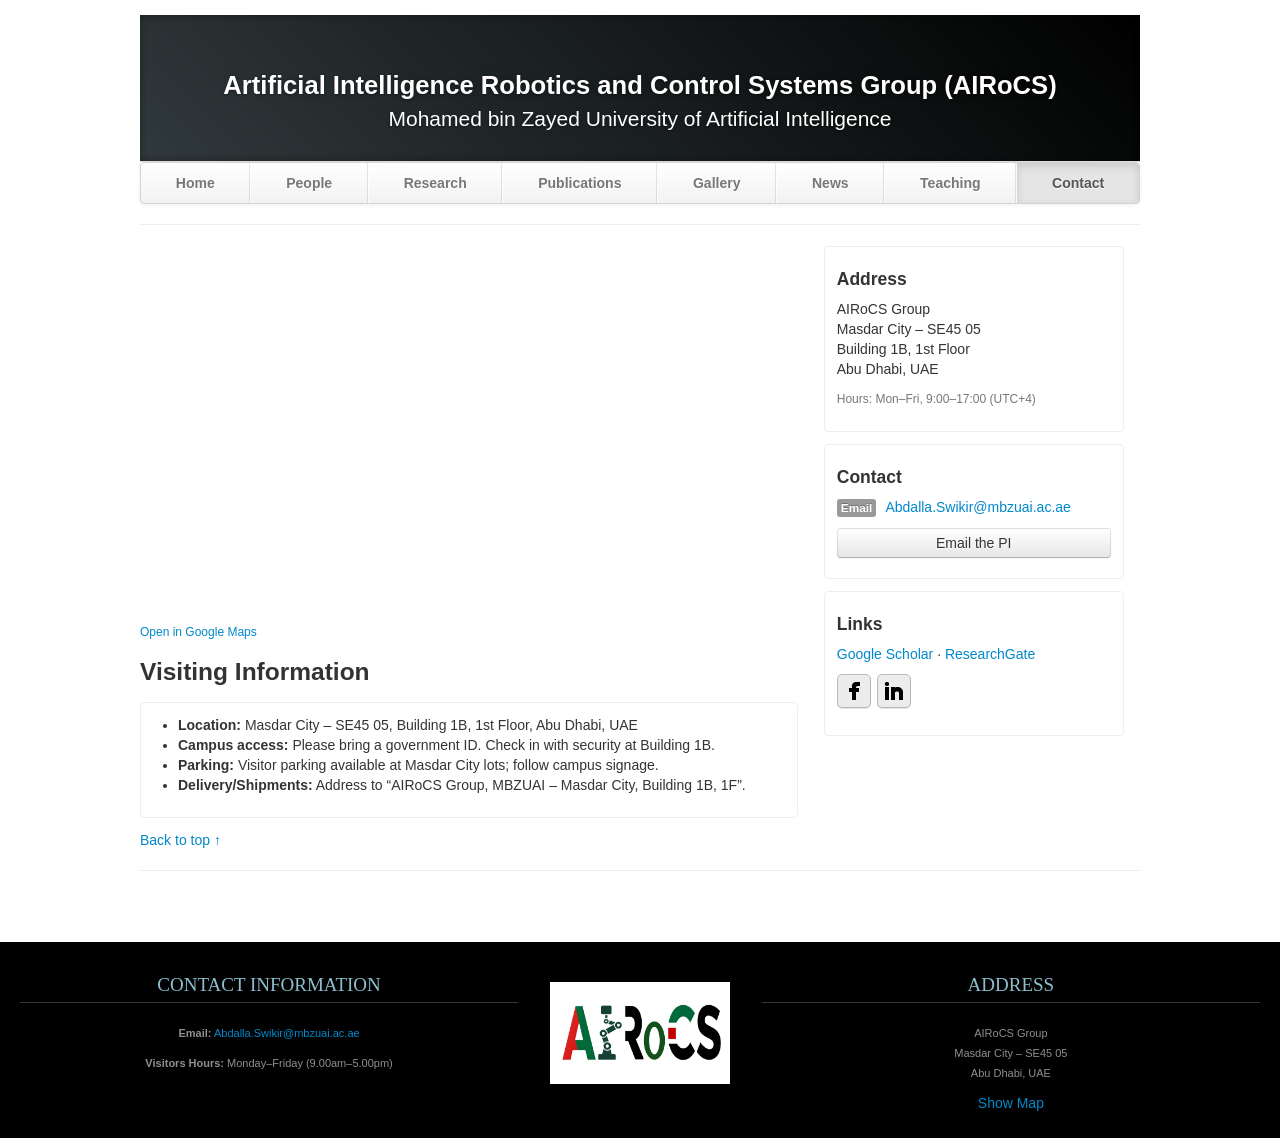
==== commit 296ddd19: "update:: Lab to group" ====
--- a/contact.html
+++ b/contact.html
@@ -3,10 +3,10 @@
 
 <head>
   <meta charset="utf-8">
-  <title>Contact | AIRoCS Lab</title>
+  <title>Contact | AIRoCS Group</title>
   <meta name="viewport" content="width=device-width, initial-scale=1.0">
-  <meta name="description" content="Contact AIRoCS Lab at MBZUAI – address, map, email, phone, and visiting info.">
-  <meta name="author" content="AIRoCS Lab">
+  <meta name="description" content="Contact AIRoCS Group at MBZUAI – address, map, email, phone, and visiting info.">
+  <meta name="author" content="AIRoCS Group">
   <link href="css/bootstrap.min.css" rel="stylesheet">
   <link href="css/bootstrap-responsive.min.css" rel="stylesheet">
   <link href="css/theme.css" rel="stylesheet">
@@ -171,9 +171,9 @@
 </head>
 
 <body>
-  <div class="container" id="top" itemprop="name" content="AIRoCS Lab">
+  <div class="container" id="top" itemprop="name" content="AIRoCS Group">
     <header class="jumbotron subhead" id="overview">
-      <h1>Artificial Intelligence Robotics and Control Systems Laboratory (AIRoCS)</h1>
+      <h1>Artificial Intelligence Robotics and Control Systems Group (AIRoCS)</h1>
       <p class="lead">Mohamed bin Zayed University of Artificial Intelligence</p>
     </header>
 
@@ -208,11 +208,11 @@
         <!-- <div class="callout"> -->
         <!-- For general inquiries, collaborations, or visits, email
             <a href="mailto:Abdalla.Swikir@mbzuai.ac.ae" itemprop="email">Abdalla.Swikir@mbzuai.ac.ae</a>
-            or the lab at <a href="mailto:abdallarobotlab@gmail.com">abdallarobotlab@gmail.com</a>. -->
+            or the Group at <a href="mailto:abdallarobotlab@gmail.com">abdallarobotlab@gmail.com</a>. -->
         <!-- </div> -->
 
         <!-- Responsive Google Map -->
-        <div class="map-wrap" aria-label="Map to AIRoCS Lab at MBZUAI">
+        <div class="map-wrap" aria-label="Map to AIRoCS Group at MBZUAI">
           <iframe
             src="https://www.google.com/maps/embed?pb=!1m18!1m12!1m3!1d1887.2392666752237!2d54.61821030482016!3d24.432108541783606!2m3!1f0!2f0!3f0!3m2!1i1024!2i768!4f13.1!3m3!1m2!1s0x3e5e48af75e21805%3A0x649441d6f389bc86!2sMohamed%20bin%20Zayed%20University%20of%20Artificial%20Intelligence!5e0!3m2!1sen!2sae!4v1742840189313!5m2!1sen!2sae"
             loading="lazy" referrerpolicy="no-referrer-when-downgrade" allowfullscreen>
@@ -232,7 +232,7 @@
               </span></li>
             <li><b>Campus access:</b> Please bring a government ID. Check in with security at Building 1B.</li>
             <li><b>Parking:</b> Visitor parking available at Masdar City lots; follow campus signage.</li>
-            <li><b>Delivery/Shipments:</b> Address to “AIRoCS Lab, MBZUAI – Masdar City, Building 1B, 1F”.</li>
+            <li><b>Delivery/Shipments:</b> Address to “AIRoCS Group, MBZUAI – Masdar City, Building 1B, 1F”.</li>
           </ul>
         </div>
       </div>
@@ -242,7 +242,7 @@
         <div class="contact-card">
           <h4>Address</h4>
           <p>
-            AIRoCS Laboratory<br>
+            AIRoCS Group<br>
             Masdar City – SE45 05<br>
             Building 1B, 1st Floor<br>
             Abu Dhabi, UAE
@@ -295,13 +295,13 @@
         </div>
         <div class="span2">
           <a href="https://abdallaswikirrobotlab.github.io/Robot_Lab_Website/">
-            <img src="thumbs/AIRoCS_logo.jpg" alt="AIRoCS lab logo" />
+            <img src="thumbs/AIRoCS_logo.jpg" alt="AIRoCS Group logo" />
           </a>
         </div>
         <div class="span5">
           <h3>Address</h3>
           <p>
-            AIRoCS Laboratory<br>
+            AIRoCS Group<br>
             Masdar City – SE45 05<br>
             Abu Dhabi, UAE
           </p>
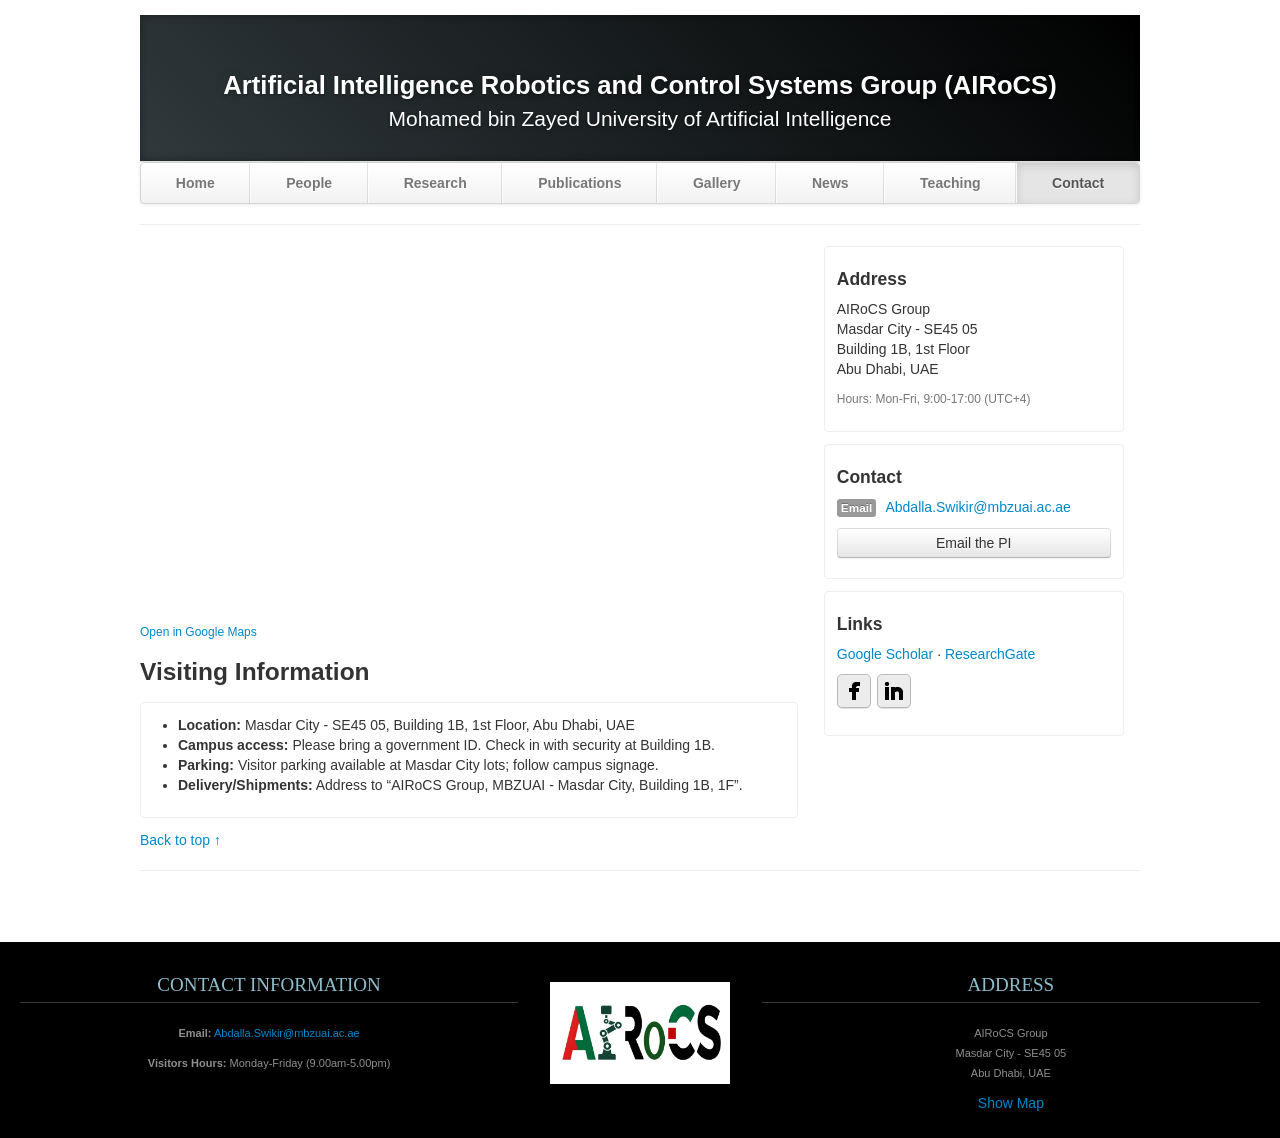
==== commit c6e9caa0: "Update team roles and add new members" ====
--- a/contact.html
+++ b/contact.html
@@ -5,7 +5,7 @@
   <meta charset="utf-8">
   <title>Contact | AIRoCS Group</title>
   <meta name="viewport" content="width=device-width, initial-scale=1.0">
-  <meta name="description" content="Contact AIRoCS Group at MBZUAI – address, map, email, phone, and visiting info.">
+  <meta name="description" content="Contact AIRoCS Group at MBZUAI - address, map, email, phone, and visiting info.">
   <meta name="author" content="AIRoCS Group">
   <link href="css/bootstrap.min.css" rel="stylesheet">
   <link href="css/bootstrap-responsive.min.css" rel="stylesheet">
@@ -227,12 +227,12 @@
         <div class="contact-card">
           <ul>
             <li><b>Location:</b> <span itemprop="address" itemscope itemtype="http://schema.org/PostalAddress">
-                <span itemprop="streetAddress">Masdar City – SE45 05, Building 1B, 1st Floor</span>,
+                <span itemprop="streetAddress">Masdar City - SE45 05, Building 1B, 1st Floor</span>,
                 <span itemprop="addressLocality">Abu Dhabi</span>, <span itemprop="addressCountry">UAE</span>
               </span></li>
             <li><b>Campus access:</b> Please bring a government ID. Check in with security at Building 1B.</li>
             <li><b>Parking:</b> Visitor parking available at Masdar City lots; follow campus signage.</li>
-            <li><b>Delivery/Shipments:</b> Address to “AIRoCS Group, MBZUAI – Masdar City, Building 1B, 1F”.</li>
+            <li><b>Delivery/Shipments:</b> Address to “AIRoCS Group, MBZUAI - Masdar City, Building 1B, 1F”.</li>
           </ul>
         </div>
       </div>
@@ -243,11 +243,11 @@
           <h4>Address</h4>
           <p>
             AIRoCS Group<br>
-            Masdar City – SE45 05<br>
+            Masdar City - SE45 05<br>
             Building 1B, 1st Floor<br>
             Abu Dhabi, UAE
           </p>
-          <p class="muted-small">Hours: Mon–Fri, 9:00–17:00 (UTC+4)</p>
+          <p class="muted-small">Hours: Mon-Fri, 9:00-17:00 (UTC+4)</p>
         </div>
 
         <!-- Contact methods -->
@@ -291,7 +291,7 @@
         <div class="span5">
           <h3>Contact Information</h3>
           <p><b>Email:</b> <a href="mailto:Abdalla.Swikir@mbzuai.ac.ae">Abdalla.Swikir@mbzuai.ac.ae</a></p>
-          <p><b>Visitors Hours: </b>Monday–Friday (9.00am–5.00pm)</p>
+          <p><b>Visitors Hours: </b>Monday-Friday (9.00am-5.00pm)</p>
         </div>
         <div class="span2">
           <a href="https://abdallaswikirrobotlab.github.io/Robot_Lab_Website/">
@@ -302,7 +302,7 @@
           <h3>Address</h3>
           <p>
             AIRoCS Group<br>
-            Masdar City – SE45 05<br>
+            Masdar City - SE45 05<br>
             Abu Dhabi, UAE
           </p>
           <a href="https://maps.app.goo.gl/gb7csNPpujr68AkG7">Show Map</a>
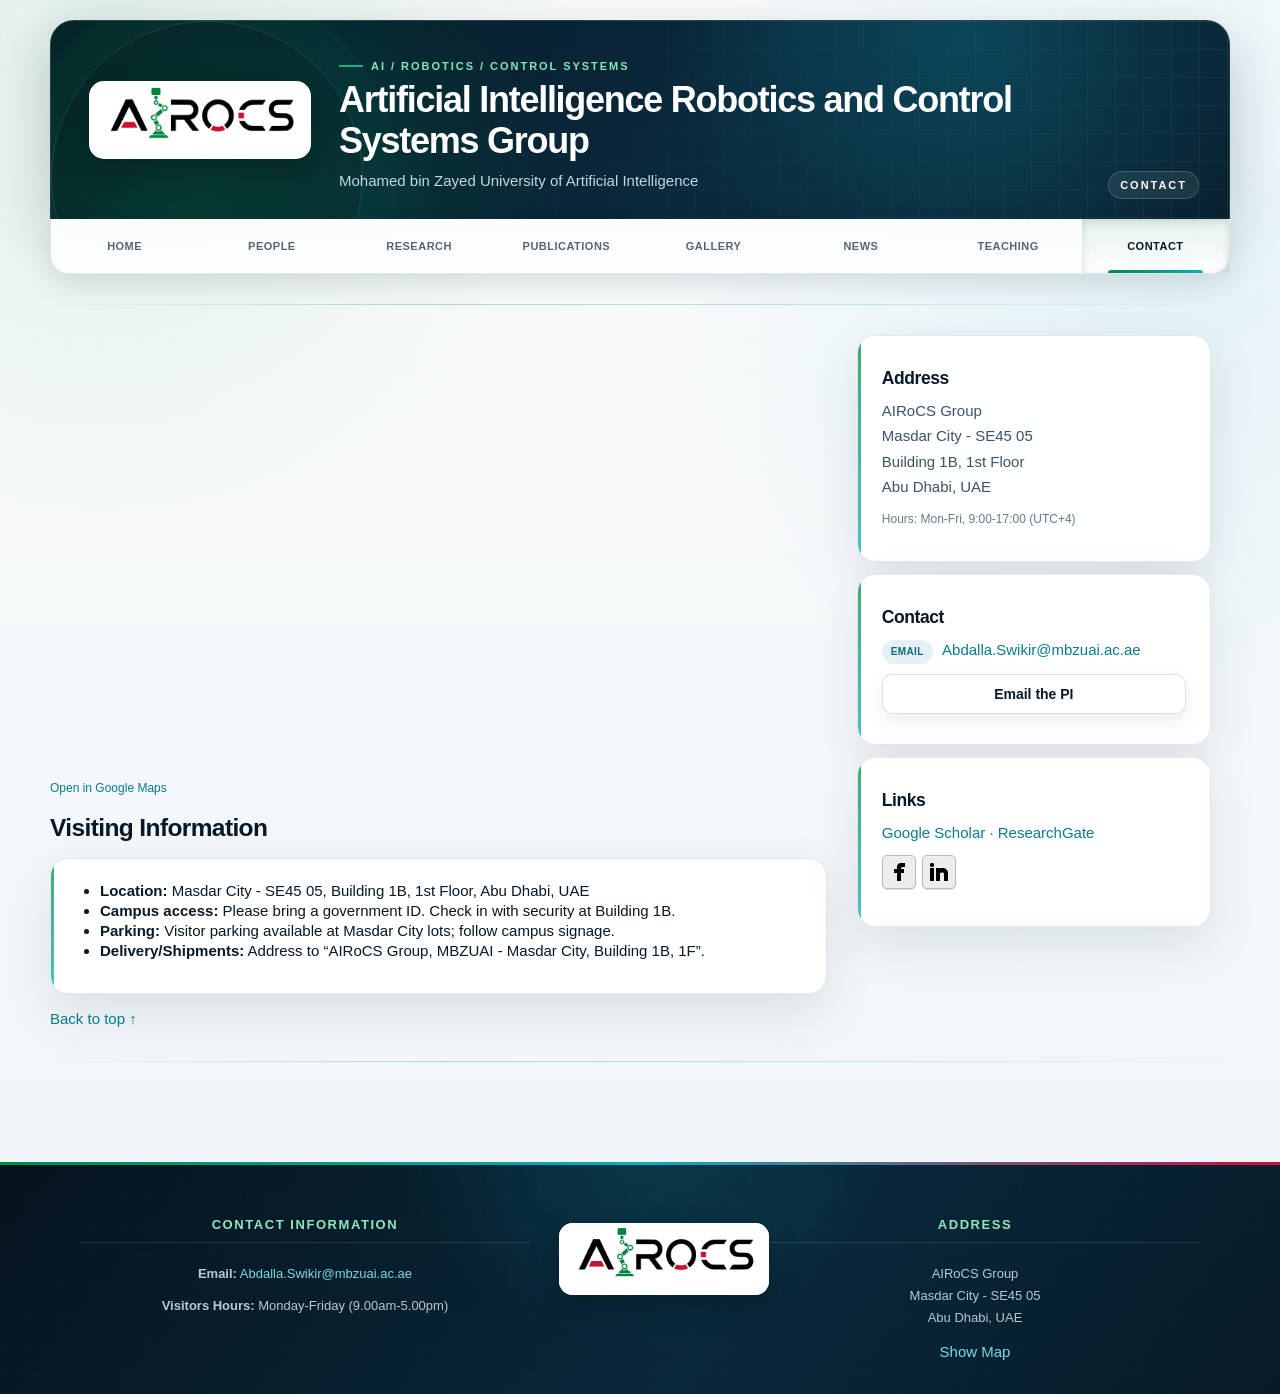
==== commit ae2cb73a: "Redesign AIRoCS website with modern robotics theme" ====
--- a/contact.html
+++ b/contact.html
@@ -168,13 +168,23 @@
       }
     }
   </style>
+  <link href="css/airocs-modern.css" rel="stylesheet">
+  <link rel="icon" href="images/airocs-logo.png" type="image/png">
 </head>
 
 <body>
   <div class="container" id="top" itemprop="name" content="AIRoCS Group">
     <header class="jumbotron subhead" id="overview">
-      <h1>Artificial Intelligence Robotics and Control Systems Group (AIRoCS)</h1>
-      <p class="lead">Mohamed bin Zayed University of Artificial Intelligence</p>
+      <div class="hero-brand">
+        <a class="hero-logo-link" href="index.html" aria-label="AIRoCS home">
+          <img class="site-logo" src="images/airocs-logo.png" alt="AIRoCS Group logo">
+        </a>
+        <div class="hero-copy">
+          <span class="hero-kicker">AI / Robotics / Control Systems</span>
+          <h1>Artificial Intelligence Robotics and Control Systems Group</h1>
+          <p class="lead">Mohamed bin Zayed University of Artificial Intelligence</p>
+        </div>
+      </div>
     </header>
 
     <div class="masthead">
@@ -295,7 +305,7 @@
         </div>
         <div class="span2">
           <a href="https://abdallaswikirrobotlab.github.io/Robot_Lab_Website/">
-            <img src="thumbs/AIRoCS_logo.jpg" alt="AIRoCS Group logo" />
+            <img src="images/airocs-logo.png" alt="AIRoCS Group logo" />
           </a>
         </div>
         <div class="span5">
@@ -358,6 +368,7 @@
       syncState();
     })();
   </script>
+  <script src="js/airocs-modern.js"></script>
 </body>
 
 </html>
--- a/css/airocs-modern.css
+++ b/css/airocs-modern.css
@@ -0,0 +1,1251 @@
+:root {
+  --airocs-ink: #071827;
+  --airocs-navy: #0b2538;
+  --airocs-slate: #3d5364;
+  --airocs-muted: #667b8b;
+  --airocs-green: #008c45;
+  --airocs-green-bright: #18b767;
+  --airocs-red: #cf0a3c;
+  --airocs-cyan: #10a8bd;
+  --airocs-paper: #f5f8fa;
+  --airocs-card: rgba(255, 255, 255, 0.94);
+  --airocs-line: rgba(12, 42, 61, 0.11);
+  --airocs-shadow: 0 18px 50px rgba(12, 38, 56, 0.1);
+  --airocs-shadow-hover: 0 24px 64px rgba(10, 45, 66, 0.17);
+  --airocs-radius: 18px;
+}
+
+html {
+  scroll-behavior: smooth;
+}
+
+body {
+  position: relative;
+  min-height: 100vh;
+  padding-top: 20px !important;
+  color: var(--airocs-ink);
+  background:
+    radial-gradient(circle at 8% 4%, rgba(0, 140, 69, 0.1), transparent 30rem),
+    radial-gradient(circle at 92% 18%, rgba(16, 168, 189, 0.09), transparent 32rem),
+    linear-gradient(180deg, #f9fbfc 0%, var(--airocs-paper) 48%, #eef4f6 100%);
+  font-family: Inter, "Segoe UI", Roboto, Helvetica, Arial, sans-serif;
+  font-size: 15px;
+  line-height: 1.68;
+  -webkit-font-smoothing: antialiased;
+}
+
+body::before {
+  position: fixed;
+  z-index: -1;
+  inset: 0;
+  content: "";
+  pointer-events: none;
+  opacity: 0.34;
+  background-image:
+    linear-gradient(rgba(11, 37, 56, 0.025) 1px, transparent 1px),
+    linear-gradient(90deg, rgba(11, 37, 56, 0.025) 1px, transparent 1px);
+  background-size: 34px 34px;
+  mask-image: linear-gradient(to bottom, black, transparent 72%);
+}
+
+::selection {
+  color: #fff;
+  background: var(--airocs-green);
+}
+
+.scroll-progress {
+  position: fixed;
+  z-index: 9999;
+  top: 0;
+  right: 0;
+  left: 0;
+  height: 3px;
+  background: linear-gradient(90deg, var(--airocs-green), var(--airocs-cyan), var(--airocs-red));
+  transform: scaleX(0);
+  transform-origin: left center;
+  will-change: transform;
+}
+
+a {
+  color: #087b91;
+  text-decoration-thickness: 1px;
+  text-underline-offset: 3px;
+  transition: color 180ms ease, opacity 180ms ease;
+}
+
+a:hover,
+a:focus {
+  color: var(--airocs-green);
+}
+
+h1,
+h2,
+h3,
+h4,
+h5,
+h6 {
+  color: var(--airocs-ink);
+  font-family: "Segoe UI", Inter, Roboto, Helvetica, Arial, sans-serif;
+  letter-spacing: -0.025em;
+}
+
+p {
+  color: var(--airocs-slate);
+}
+
+.container {
+  width: min(1180px, calc(100% - 40px));
+  max-width: 1180px !important;
+}
+
+.container > hr,
+.span12 > hr {
+  height: 1px;
+  margin: 30px 0 !important;
+  border: 0;
+  background: linear-gradient(90deg, transparent, rgba(0, 140, 69, 0.28), rgba(16, 168, 189, 0.22), transparent);
+}
+
+/* Research identity header */
+.jumbotron.subhead {
+  position: relative;
+  isolation: isolate;
+  overflow: hidden;
+  min-height: 150px;
+  box-sizing: border-box;
+  margin: 0;
+  padding: 28px 38px !important;
+  border: 1px solid rgba(255, 255, 255, 0.12);
+  border-bottom: 0;
+  border-radius: 24px 24px 0 0;
+  background:
+    radial-gradient(circle at 78% 10%, rgba(16, 168, 189, 0.24), transparent 32%),
+    radial-gradient(circle at 12% 100%, rgba(0, 140, 69, 0.28), transparent 36%),
+    linear-gradient(120deg, #061522 0%, #0a2a3d 58%, #092231 100%) !important;
+  box-shadow: 0 18px 55px rgba(4, 25, 39, 0.2);
+  text-align: left !important;
+  text-shadow: none !important;
+}
+
+.jumbotron.subhead::before {
+  position: absolute;
+  z-index: -1;
+  inset: 0;
+  content: "";
+  background-image:
+    linear-gradient(rgba(255, 255, 255, 0.045) 1px, transparent 1px),
+    linear-gradient(90deg, rgba(255, 255, 255, 0.045) 1px, transparent 1px);
+  background-size: 28px 28px;
+  mask-image: linear-gradient(90deg, transparent 26%, black);
+  animation: airocs-grid-drift 24s linear infinite;
+}
+
+.jumbotron.subhead::after {
+  position: absolute;
+  z-index: -1;
+  right: -58px;
+  bottom: -112px;
+  width: 310px;
+  height: 310px;
+  content: "";
+  opacity: 0.7;
+  border: 1px solid rgba(255, 255, 255, 0.16);
+  border-radius: 50%;
+  box-shadow:
+    0 0 0 35px rgba(0, 140, 69, 0.07),
+    0 0 0 70px rgba(16, 168, 189, 0.045);
+}
+
+.hero-brand {
+  position: relative;
+  z-index: 2;
+  display: flex;
+  align-items: center;
+  gap: 28px;
+}
+
+.hero-logo-link {
+  position: relative;
+  display: block;
+  flex: 0 0 220px;
+  width: 220px;
+  height: 76px;
+  overflow: hidden;
+  border: 1px solid rgba(255, 255, 255, 0.55);
+  border-radius: 15px;
+  background: #fff;
+  box-shadow: 0 12px 32px rgba(0, 0, 0, 0.24);
+  transition: transform 220ms ease, box-shadow 220ms ease;
+}
+
+.hero-logo-link:hover,
+.hero-logo-link:focus {
+  transform: translateY(-2px);
+  box-shadow: 0 18px 40px rgba(0, 0, 0, 0.3);
+}
+
+.site-logo {
+  width: 100%;
+  height: 100%;
+  object-fit: cover;
+  object-position: center;
+}
+
+.hero-copy {
+  min-width: 0;
+}
+
+.hero-kicker,
+.page-chip {
+  display: inline-flex;
+  align-items: center;
+  gap: 8px;
+  margin: 0 0 7px;
+  color: #82e8b3;
+  font-size: 11px;
+  font-weight: 800;
+  letter-spacing: 0.18em;
+  line-height: 1.3;
+  text-transform: uppercase;
+}
+
+.hero-kicker::before {
+  width: 24px;
+  height: 2px;
+  content: "";
+  background: linear-gradient(90deg, var(--airocs-green-bright), var(--airocs-cyan));
+}
+
+.jumbotron.subhead h1 {
+  max-width: 800px;
+  margin: 0 0 8px !important;
+  color: #fff !important;
+  font-size: clamp(24px, 3vw, 36px) !important;
+  font-weight: 760;
+  line-height: 1.13 !important;
+  letter-spacing: -0.035em;
+}
+
+.jumbotron.subhead .lead {
+  margin: 0;
+  color: #c5d7e1 !important;
+  font-size: 15px !important;
+  font-weight: 450;
+  line-height: 1.45 !important;
+}
+
+.page-chip {
+  position: absolute;
+  right: 30px;
+  bottom: 20px;
+  margin: 0;
+  padding: 6px 11px;
+  color: #fff;
+  border: 1px solid rgba(255, 255, 255, 0.17);
+  border-radius: 999px;
+  background: rgba(255, 255, 255, 0.08);
+  backdrop-filter: blur(8px);
+}
+
+/* Navigation */
+.masthead {
+  position: sticky;
+  z-index: 100;
+  top: 0;
+  margin-bottom: 30px;
+}
+
+.masthead .navbar {
+  margin: 0;
+}
+
+.masthead .navbar-inner {
+  min-height: 54px;
+  padding: 0 !important;
+  border: 1px solid var(--airocs-line) !important;
+  border-top: 0 !important;
+  border-radius: 0 0 18px 18px !important;
+  background: rgba(255, 255, 255, 0.9) !important;
+  background-image: none !important;
+  box-shadow: 0 12px 28px rgba(13, 37, 53, 0.1) !important;
+  backdrop-filter: blur(16px);
+  transition: box-shadow 200ms ease, background 200ms ease;
+}
+
+.masthead.is-scrolled .navbar-inner {
+  background: rgba(255, 255, 255, 0.97) !important;
+  box-shadow: 0 16px 34px rgba(8, 32, 48, 0.17) !important;
+}
+
+.navbar .nav {
+  display: flex !important;
+  align-items: stretch;
+  width: 100%;
+  margin: 0;
+}
+
+.navbar .nav > li {
+  display: block !important;
+  flex: 1 1 0;
+  width: auto !important;
+  float: none !important;
+}
+
+.navbar .nav > li > a {
+  position: relative;
+  display: flex;
+  align-items: center;
+  justify-content: center;
+  min-height: 54px;
+  box-sizing: border-box;
+  padding: 0 8px !important;
+  color: #526675 !important;
+  border: 0 !important;
+  background: transparent !important;
+  font-size: 11px;
+  font-weight: 800 !important;
+  letter-spacing: 0.045em;
+  text-shadow: none !important;
+  text-transform: uppercase;
+  transition: color 180ms ease, background 180ms ease;
+}
+
+.navbar .nav > li > a::after {
+  position: absolute;
+  right: 18%;
+  bottom: 0;
+  left: 18%;
+  height: 3px;
+  content: "";
+  border-radius: 999px 999px 0 0;
+  background: linear-gradient(90deg, var(--airocs-green), var(--airocs-cyan));
+  opacity: 0;
+  transform: scaleX(0.35);
+  transition: opacity 180ms ease, transform 180ms ease;
+}
+
+.navbar .nav > li > a:hover,
+.navbar .nav > li > a:focus,
+.navbar .nav > .active > a {
+  color: var(--airocs-ink) !important;
+  background: linear-gradient(180deg, rgba(0, 140, 69, 0.08), transparent) !important;
+}
+
+.navbar .nav > li > a:hover::after,
+.navbar .nav > li > a:focus::after,
+.navbar .nav > .active > a::after {
+  opacity: 1;
+  transform: scaleX(1);
+}
+
+.nav-toggle {
+  background: linear-gradient(135deg, var(--airocs-green), #087b91) !important;
+  box-shadow: 0 8px 20px rgba(0, 140, 69, 0.2);
+}
+
+/* Core surfaces and typography */
+.page-header {
+  margin: 12px 0 24px;
+  padding: 0 0 12px;
+  border-bottom: 1px solid var(--airocs-line);
+}
+
+.page-header h3,
+.section-pad > h3,
+#main h3 {
+  position: relative;
+  margin-top: 0;
+  color: var(--airocs-ink);
+  font-size: 25px;
+  font-weight: 760;
+  line-height: 1.25;
+}
+
+.page-header h3::after,
+#main > .row-fluid h3::after {
+  display: block;
+  width: 44px;
+  height: 3px;
+  margin-top: 10px;
+  content: "";
+  border-radius: 999px;
+  background: linear-gradient(90deg, var(--airocs-green), var(--airocs-cyan));
+}
+
+.section-pad {
+  padding: 12px 0 18px !important;
+}
+
+.hero-intro,
+.hero-research,
+.feature,
+.person-card,
+.proj-item,
+.pub-item,
+.news-item,
+.course-card,
+.contact-card,
+.resource-box,
+.callout,
+.tile {
+  position: relative;
+  overflow: hidden;
+  box-sizing: border-box;
+  border: 1px solid var(--airocs-line) !important;
+  border-radius: var(--airocs-radius) !important;
+  background: var(--airocs-card) !important;
+  box-shadow: var(--airocs-shadow) !important;
+  transition: transform 220ms ease, box-shadow 220ms ease, border-color 220ms ease;
+}
+
+.hero-intro::before,
+.hero-research::before,
+.feature::before,
+.person-card::before,
+.proj-item::before,
+.pub-item::before,
+.news-item::before,
+.course-card::before,
+.contact-card::before,
+.resource-box::before,
+.callout::before,
+.tile::before {
+  position: absolute;
+  top: 0;
+  bottom: 0;
+  left: 0;
+  width: 3px;
+  content: "";
+  background: linear-gradient(180deg, var(--airocs-green), var(--airocs-cyan));
+  opacity: 0.75;
+}
+
+.feature:hover,
+.person-card:hover,
+.proj-item:hover,
+.pub-item:hover,
+.news-item:hover,
+.course-card:hover,
+.contact-card:hover,
+.tile:hover {
+  border-color: rgba(0, 140, 69, 0.24) !important;
+  box-shadow: var(--airocs-shadow-hover) !important;
+  transform: translateY(-4px);
+}
+
+.hero-intro,
+.hero-research {
+  padding: 28px 30px !important;
+}
+
+.hero-intro {
+  background:
+    radial-gradient(circle at 94% 0%, rgba(16, 168, 189, 0.09), transparent 30%),
+    var(--airocs-card) !important;
+}
+
+.feature {
+  min-height: 235px;
+  padding: 24px !important;
+}
+
+.feature h4 {
+  color: var(--airocs-ink);
+  font-size: 20px;
+  font-weight: 740;
+}
+
+.feature:nth-child(2n)::before,
+.span4:nth-child(2n) .feature::before {
+  background: linear-gradient(180deg, var(--airocs-cyan), var(--airocs-red));
+}
+
+.home-section-heading {
+  max-width: 760px;
+  margin: 52px 0 24px;
+}
+
+.home-section-heading.compact {
+  margin-top: 0;
+}
+
+.section-kicker {
+  display: block;
+  margin-bottom: 7px;
+  color: var(--airocs-green);
+  font-size: 11px;
+  font-weight: 800;
+  letter-spacing: 0.16em;
+  text-transform: uppercase;
+}
+
+.home-section-heading h3 {
+  margin: 0 0 8px !important;
+  font-size: 29px !important;
+}
+
+.home-section-heading h3::after {
+  display: none !important;
+}
+
+.home-section-heading p {
+  margin: 0;
+  color: var(--airocs-muted);
+  font-size: 16px;
+}
+
+.research-directions .feature {
+  min-height: 285px;
+  padding-top: 68px !important;
+}
+
+.feature-index {
+  position: absolute;
+  top: 22px;
+  right: 22px;
+  color: rgba(0, 140, 69, 0.18);
+  font-size: 36px;
+  font-weight: 850;
+  letter-spacing: -0.06em;
+  line-height: 1;
+}
+
+.research-link {
+  position: absolute;
+  right: 24px;
+  bottom: 22px;
+  left: 24px;
+  display: flex;
+  align-items: center;
+  justify-content: space-between;
+  padding-top: 13px;
+  border-top: 1px solid var(--airocs-line);
+  color: var(--airocs-green);
+  font-size: 12px;
+  font-weight: 800;
+  letter-spacing: 0.04em;
+  text-transform: uppercase;
+}
+
+.research-link:hover,
+.research-link:focus {
+  text-decoration: none;
+}
+
+.research-link span {
+  font-size: 20px;
+  transition: transform 180ms ease;
+}
+
+.research-link:hover span,
+.research-link:focus span {
+  transform: translateX(4px);
+}
+
+.home-link-strip {
+  display: grid;
+  grid-template-columns: repeat(3, 1fr);
+  gap: 1px;
+  overflow: hidden;
+  margin: 28px 0 58px;
+  border: 1px solid var(--airocs-line);
+  border-radius: 17px;
+  background: var(--airocs-line);
+  box-shadow: 0 14px 38px rgba(12, 38, 56, 0.08);
+}
+
+.home-link-strip a {
+  position: relative;
+  display: block;
+  padding: 20px 22px;
+  color: var(--airocs-ink);
+  background: rgba(255, 255, 255, 0.93);
+  text-decoration: none;
+  transition: color 180ms ease, background 180ms ease;
+}
+
+.home-link-strip a::after {
+  position: absolute;
+  top: 50%;
+  right: 18px;
+  content: "→";
+  color: var(--airocs-green);
+  font-size: 20px;
+  transform: translateY(-50%);
+  transition: transform 180ms ease;
+}
+
+.home-link-strip a:hover,
+.home-link-strip a:focus {
+  color: #fff;
+  background: linear-gradient(135deg, var(--airocs-green), #087f93);
+}
+
+.home-link-strip a:hover::after,
+.home-link-strip a:focus::after {
+  color: #fff;
+  transform: translate(4px, -50%);
+}
+
+.link-strip-label {
+  display: block;
+  margin-bottom: 4px;
+  color: var(--airocs-muted);
+  font-size: 10px;
+  font-weight: 800;
+  letter-spacing: 0.12em;
+  text-transform: uppercase;
+  transition: color 180ms ease;
+}
+
+.home-link-strip a:hover .link-strip-label,
+.home-link-strip a:focus .link-strip-label {
+  color: rgba(255, 255, 255, 0.75);
+}
+
+.home-link-strip strong {
+  display: block;
+  padding-right: 28px;
+  font-size: 15px;
+}
+
+.home-news {
+  margin-bottom: 34px;
+}
+
+.news-preview {
+  position: relative;
+  display: block;
+  min-height: 190px;
+  box-sizing: border-box;
+  padding: 22px;
+  border: 1px solid var(--airocs-line);
+  border-radius: var(--airocs-radius);
+  background: rgba(255, 255, 255, 0.94);
+  box-shadow: var(--airocs-shadow);
+  color: var(--airocs-slate);
+  text-decoration: none;
+  transition: transform 220ms ease, box-shadow 220ms ease, border-color 220ms ease;
+}
+
+.news-preview:hover,
+.news-preview:focus {
+  color: var(--airocs-slate);
+  border-color: rgba(0, 140, 69, 0.28);
+  box-shadow: var(--airocs-shadow-hover);
+  text-decoration: none;
+  transform: translateY(-4px);
+}
+
+.news-preview-year {
+  float: right;
+  color: var(--airocs-muted);
+  font-size: 11px;
+  font-weight: 750;
+  letter-spacing: 0.04em;
+}
+
+.news-preview strong {
+  display: block;
+  margin: 20px 0 10px;
+  color: var(--airocs-ink);
+  font-size: 17px;
+  line-height: 1.38;
+}
+
+.news-preview > span:last-child {
+  display: block;
+  color: var(--airocs-muted);
+  font-size: 13px;
+  line-height: 1.55;
+}
+
+.home-news-action {
+  margin: 22px 0 0;
+  text-align: right;
+}
+
+.person-card,
+.proj-item,
+.pub-item,
+.news-item,
+.course-card,
+.contact-card,
+.resource-box,
+.callout,
+.tile-body {
+  padding: 22px 24px !important;
+}
+
+.person-card {
+  min-height: 152px;
+}
+
+.person-name,
+.proj-title,
+.pub-title,
+.news-title,
+.course-title {
+  margin-bottom: 5px;
+  color: var(--airocs-ink) !important;
+  font-size: 18px !important;
+  font-weight: 760 !important;
+  line-height: 1.35;
+}
+
+.person-meta,
+.proj-meta,
+.pub-meta,
+.news-meta,
+.course-meta,
+.muted-small,
+.meta {
+  color: var(--airocs-muted) !important;
+}
+
+.resource-box ul {
+  margin-left: 0;
+  list-style: none;
+}
+
+.resource-box li {
+  display: flex;
+  align-items: center;
+  justify-content: space-between;
+  gap: 14px;
+  padding: 9px 0;
+  border-bottom: 1px solid var(--airocs-line);
+}
+
+.resource-box li:last-child {
+  border-bottom: 0;
+}
+
+.resource-status {
+  flex: 0 0 auto;
+  padding: 3px 7px;
+  border-radius: 999px;
+  color: #08733c;
+  background: rgba(0, 140, 69, 0.1);
+  font-size: 9px;
+  font-weight: 800;
+  letter-spacing: 0.06em;
+  text-transform: uppercase;
+}
+
+.section-pad > .row-fluid,
+.pub-list > .pub-item,
+.news-list > .news-item {
+  margin-bottom: 22px !important;
+}
+
+.thumbnail {
+  overflow: hidden;
+  padding: 5px !important;
+  border: 1px solid rgba(11, 37, 56, 0.13) !important;
+  border-radius: 17px !important;
+  background: rgba(255, 255, 255, 0.94) !important;
+  box-shadow: 0 12px 30px rgba(10, 37, 54, 0.11) !important;
+  transition: transform 220ms ease, box-shadow 220ms ease;
+}
+
+.thumbnail:hover,
+.thumbnail:focus {
+  border-color: rgba(0, 140, 69, 0.35) !important;
+  box-shadow: 0 18px 38px rgba(9, 40, 57, 0.16) !important;
+  transform: translateY(-3px);
+}
+
+.person-photo {
+  width: 100% !important;
+  height: 150px !important;
+  border-radius: 12px;
+  object-fit: cover;
+  object-position: center;
+}
+
+.person-photo[src$="airocs-logo.png"] {
+  box-sizing: border-box;
+  padding: 24px 8px;
+  background: #fff;
+  object-fit: contain;
+}
+
+.proj-thumb,
+.thumb,
+.tile img {
+  border-radius: 14px;
+}
+
+/* Home showcase */
+#main-carousel {
+  overflow: hidden;
+  margin-bottom: 28px !important;
+  border: 1px solid rgba(255, 255, 255, 0.6);
+  border-radius: 24px;
+  background: var(--airocs-navy);
+  box-shadow: 0 26px 70px rgba(9, 39, 58, 0.2);
+}
+
+#main-carousel .carousel-image {
+  height: min(52vw, 500px) !important;
+  min-height: 330px;
+  filter: saturate(0.9) contrast(1.04);
+  transition: filter 500ms ease, transform 7s ease;
+}
+
+#main-carousel .item.active .carousel-image {
+  transform: scale(1.035);
+}
+
+#main-carousel .carousel-caption {
+  right: 28px;
+  bottom: 28px;
+  left: 28px;
+  padding: 20px 24px !important;
+  border: 1px solid rgba(255, 255, 255, 0.18);
+  border-radius: 16px !important;
+  background: linear-gradient(90deg, rgba(4, 22, 34, 0.9), rgba(4, 22, 34, 0.56)) !important;
+  backdrop-filter: blur(12px);
+}
+
+#main-carousel .carousel-caption h4 {
+  color: #fff;
+  font-size: 23px;
+}
+
+#main-carousel .carousel-caption p {
+  color: #d9e8ee;
+  font-size: 15px;
+}
+
+.carousel-control {
+  top: 50% !important;
+  width: 42px !important;
+  height: 42px !important;
+  margin-top: -21px !important;
+  border: 1px solid rgba(255, 255, 255, 0.45) !important;
+  background: rgba(3, 25, 38, 0.55) !important;
+  font-size: 33px !important;
+  line-height: 36px !important;
+  opacity: 0.8 !important;
+  backdrop-filter: blur(8px);
+}
+
+/* Controls, buttons, filters, labels */
+.people-toolbar,
+.pub-toolbar,
+.news-toolbar,
+.gallery-toolbar,
+.teach-toolbar,
+.filters {
+  margin-bottom: 28px !important;
+  padding: 14px !important;
+  border: 1px solid var(--airocs-line);
+  border-radius: 16px;
+  background: rgba(255, 255, 255, 0.82);
+  box-shadow: 0 10px 30px rgba(12, 38, 56, 0.07);
+  backdrop-filter: blur(10px);
+}
+
+input[type="text"],
+input[type="search"],
+select,
+textarea {
+  min-height: 42px;
+  box-sizing: border-box;
+  border: 1px solid rgba(11, 37, 56, 0.16) !important;
+  border-radius: 10px !important;
+  box-shadow: none !important;
+  font-family: inherit;
+  transition: border-color 180ms ease, box-shadow 180ms ease;
+}
+
+input[type="text"]:focus,
+input[type="search"]:focus,
+select:focus,
+textarea:focus {
+  border-color: var(--airocs-green) !important;
+  box-shadow: 0 0 0 3px rgba(0, 140, 69, 0.11) !important;
+}
+
+.btn {
+  padding: 9px 16px !important;
+  color: var(--airocs-ink) !important;
+  border: 1px solid rgba(11, 37, 56, 0.14) !important;
+  border-radius: 10px !important;
+  background: #fff !important;
+  background-image: none !important;
+  box-shadow: 0 7px 18px rgba(10, 37, 54, 0.08) !important;
+  font-weight: 720;
+  text-shadow: none !important;
+  transition: transform 180ms ease, box-shadow 180ms ease, color 180ms ease, background 180ms ease;
+}
+
+.btn:hover,
+.btn:focus {
+  color: #fff !important;
+  border-color: var(--airocs-green) !important;
+  background: linear-gradient(135deg, var(--airocs-green), #087f93) !important;
+  box-shadow: 0 12px 24px rgba(0, 140, 69, 0.2) !important;
+  transform: translateY(-2px);
+}
+
+.btn-primary,
+.btn-success {
+  color: #fff !important;
+  border-color: transparent !important;
+  background: linear-gradient(135deg, var(--airocs-green), #087f93) !important;
+}
+
+.label {
+  padding: 5px 9px !important;
+  border-radius: 999px !important;
+  background: rgba(8, 123, 145, 0.1) !important;
+  color: #086c7e !important;
+  font-size: 10px !important;
+  letter-spacing: 0.035em;
+  text-shadow: none !important;
+  text-transform: uppercase;
+}
+
+.label-success {
+  color: #08733c !important;
+  background: rgba(0, 140, 69, 0.11) !important;
+}
+
+.label-important {
+  color: #a10732 !important;
+  background: rgba(207, 10, 60, 0.1) !important;
+}
+
+/* Gallery and modal */
+.tile {
+  padding: 6px !important;
+}
+
+.thumb-wrap {
+  overflow: hidden;
+  border-radius: 13px;
+  background: #e8f0f3;
+}
+
+.thumb-wrap img,
+.tile img {
+  transition: transform 500ms cubic-bezier(0.2, 0.8, 0.2, 1), filter 300ms ease;
+}
+
+.tile:hover .thumb-wrap img,
+.tile:hover > img {
+  filter: saturate(1.08);
+  transform: scale(1.035);
+}
+
+.modal {
+  border: 1px solid rgba(255, 255, 255, 0.16) !important;
+  border-radius: 18px !important;
+  box-shadow: 0 32px 90px rgba(3, 19, 30, 0.38) !important;
+}
+
+/* Footer */
+#footer {
+  position: relative;
+  overflow: hidden;
+  margin-top: 70px !important;
+  padding: 34px 0 30px !important;
+  border-top: 3px solid transparent !important;
+  border-image: linear-gradient(90deg, var(--airocs-green), var(--airocs-cyan), var(--airocs-red)) 1 !important;
+  background:
+    radial-gradient(circle at 50% -30%, rgba(16, 168, 189, 0.2), transparent 36%),
+    linear-gradient(130deg, #06131e, #09283a 58%, #071a28) !important;
+}
+
+#footer::before {
+  position: absolute;
+  inset: 0;
+  content: "";
+  opacity: 0.22;
+  background-image:
+    linear-gradient(rgba(255, 255, 255, 0.05) 1px, transparent 1px),
+    linear-gradient(90deg, rgba(255, 255, 255, 0.05) 1px, transparent 1px);
+  background-size: 30px 30px;
+  pointer-events: none;
+}
+
+#footer .container-fluid {
+  position: relative;
+  z-index: 1;
+  width: min(1120px, calc(100% - 40px));
+  margin: 0 auto;
+}
+
+#footer h3 {
+  margin-top: 8px !important;
+  color: #91e7bc !important;
+  border-bottom-color: rgba(255, 255, 255, 0.11) !important;
+  font-family: inherit !important;
+  font-size: 13px !important;
+  font-weight: 800 !important;
+  letter-spacing: 0.12em;
+}
+
+#footer p,
+#footer address {
+  color: #b7c9d3 !important;
+  font-size: 13px !important;
+}
+
+#footer a {
+  color: #7bd9e5;
+}
+
+#footer a:has(img) {
+  display: block;
+  width: 210px;
+  height: 72px;
+  overflow: hidden;
+  margin: 24px auto 0;
+  border-radius: 14px;
+  background: #fff;
+  box-shadow: 0 12px 30px rgba(0, 0, 0, 0.25);
+}
+
+#footer a img {
+  width: 100% !important;
+  height: 100% !important;
+  margin: 0 !important;
+  object-fit: cover;
+  object-position: center;
+}
+
+/* Motion */
+.js-enabled .reveal {
+  opacity: 0;
+  transform: translateY(24px);
+  transition: opacity 640ms ease, transform 640ms cubic-bezier(0.2, 0.7, 0.2, 1);
+}
+
+.js-enabled .reveal.is-visible {
+  opacity: 1;
+  transform: translateY(0);
+}
+
+.hero-brand {
+  animation: airocs-hero-in 700ms cubic-bezier(0.2, 0.8, 0.2, 1) both;
+}
+
+@keyframes airocs-hero-in {
+  from {
+    opacity: 0;
+    transform: translateY(12px);
+  }
+  to {
+    opacity: 1;
+    transform: translateY(0);
+  }
+}
+
+@keyframes airocs-grid-drift {
+  from { background-position: 0 0, 0 0; }
+  to { background-position: 56px 28px, 56px 28px; }
+}
+
+/* Responsive layout */
+@media (max-width: 979px) {
+  body {
+    padding-top: 12px !important;
+  }
+
+  .container {
+    width: calc(100% - 28px);
+  }
+
+  .hero-logo-link {
+    flex-basis: 190px;
+    width: 190px;
+    height: 68px;
+  }
+
+  .jumbotron.subhead {
+    padding: 24px 28px !important;
+  }
+
+  .navbar .nav > li > a {
+    font-size: 10px;
+    letter-spacing: 0.02em;
+  }
+}
+
+@media (max-width: 767px) {
+  body {
+    padding: 0 !important;
+  }
+
+  .container {
+    width: calc(100% - 20px);
+  }
+
+  .jumbotron.subhead {
+    min-height: 0;
+    padding: 22px 20px 26px !important;
+    border-radius: 0;
+  }
+
+  .hero-brand {
+    display: block;
+  }
+
+  .hero-logo-link {
+    width: 178px;
+    height: 60px;
+    margin-bottom: 18px;
+  }
+
+  .jumbotron.subhead h1 {
+    padding-right: 0;
+    font-size: 23px !important;
+  }
+
+  .page-chip {
+    position: static;
+    margin-top: 13px;
+  }
+
+  .masthead {
+    top: 0;
+    margin-bottom: 22px;
+  }
+
+  .masthead .navbar-inner {
+    min-height: 55px;
+    border-radius: 0 0 14px 14px !important;
+  }
+
+  .masthead .nav {
+    display: none !important;
+    flex-direction: column;
+    margin-top: 46px !important;
+    border: 0 !important;
+    border-radius: 12px !important;
+    box-shadow: none;
+  }
+
+  .masthead .nav.open {
+    display: flex !important;
+  }
+
+  .masthead .nav > li {
+    width: 100% !important;
+    border-top: 1px solid var(--airocs-line) !important;
+  }
+
+  .masthead .nav > li > a {
+    justify-content: flex-start;
+    min-height: 44px;
+    padding: 0 16px !important;
+  }
+
+  .masthead .nav > li > a::after {
+    top: 20%;
+    right: auto;
+    bottom: 20%;
+    left: 0;
+    width: 3px;
+    height: auto;
+    transform: scaleY(0.35);
+  }
+
+  .masthead .nav > .active > a::after,
+  .masthead .nav > li > a:hover::after,
+  .masthead .nav > li > a:focus::after {
+    transform: scaleY(1);
+  }
+
+  .hero-intro,
+  .hero-research,
+  .feature,
+  .person-card,
+  .proj-item,
+  .pub-item,
+  .news-item,
+  .course-card,
+  .contact-card,
+  .resource-box,
+  .callout,
+  .tile-body {
+    padding: 19px !important;
+  }
+
+  .feature {
+    min-height: 0;
+    margin-bottom: 16px;
+  }
+
+  .research-directions .feature {
+    min-height: 265px;
+  }
+
+  .home-link-strip {
+    grid-template-columns: 1fr;
+  }
+
+  .news-preview {
+    min-height: 0;
+    margin-bottom: 16px;
+  }
+
+  .section-pad > .row-fluid {
+    margin-bottom: 28px !important;
+  }
+
+  .section-pad > .row-fluid > [class*="span"] {
+    width: 100%;
+    margin-left: 0;
+  }
+
+  .section-pad > .row-fluid > .span2 {
+    max-width: 150px;
+    margin-bottom: 12px;
+  }
+
+  #main-carousel .carousel-image {
+    min-height: 255px;
+    height: 62vw !important;
+  }
+
+  #main-carousel .carousel-caption {
+    right: 14px;
+    bottom: 14px;
+    left: 14px;
+    padding: 14px 16px !important;
+  }
+
+  #main-carousel .carousel-caption h4 {
+    font-size: 18px;
+  }
+
+  #footer .span5,
+  #footer .span2 {
+    margin-bottom: 24px;
+  }
+}
+
+@media (prefers-reduced-motion: reduce) {
+  html {
+    scroll-behavior: auto;
+  }
+
+  *,
+  *::before,
+  *::after {
+    scroll-behavior: auto !important;
+    animation-duration: 0.01ms !important;
+    animation-iteration-count: 1 !important;
+    transition-duration: 0.01ms !important;
+  }
+
+  .js-enabled .reveal {
+    opacity: 1;
+    transform: none;
+  }
+}
